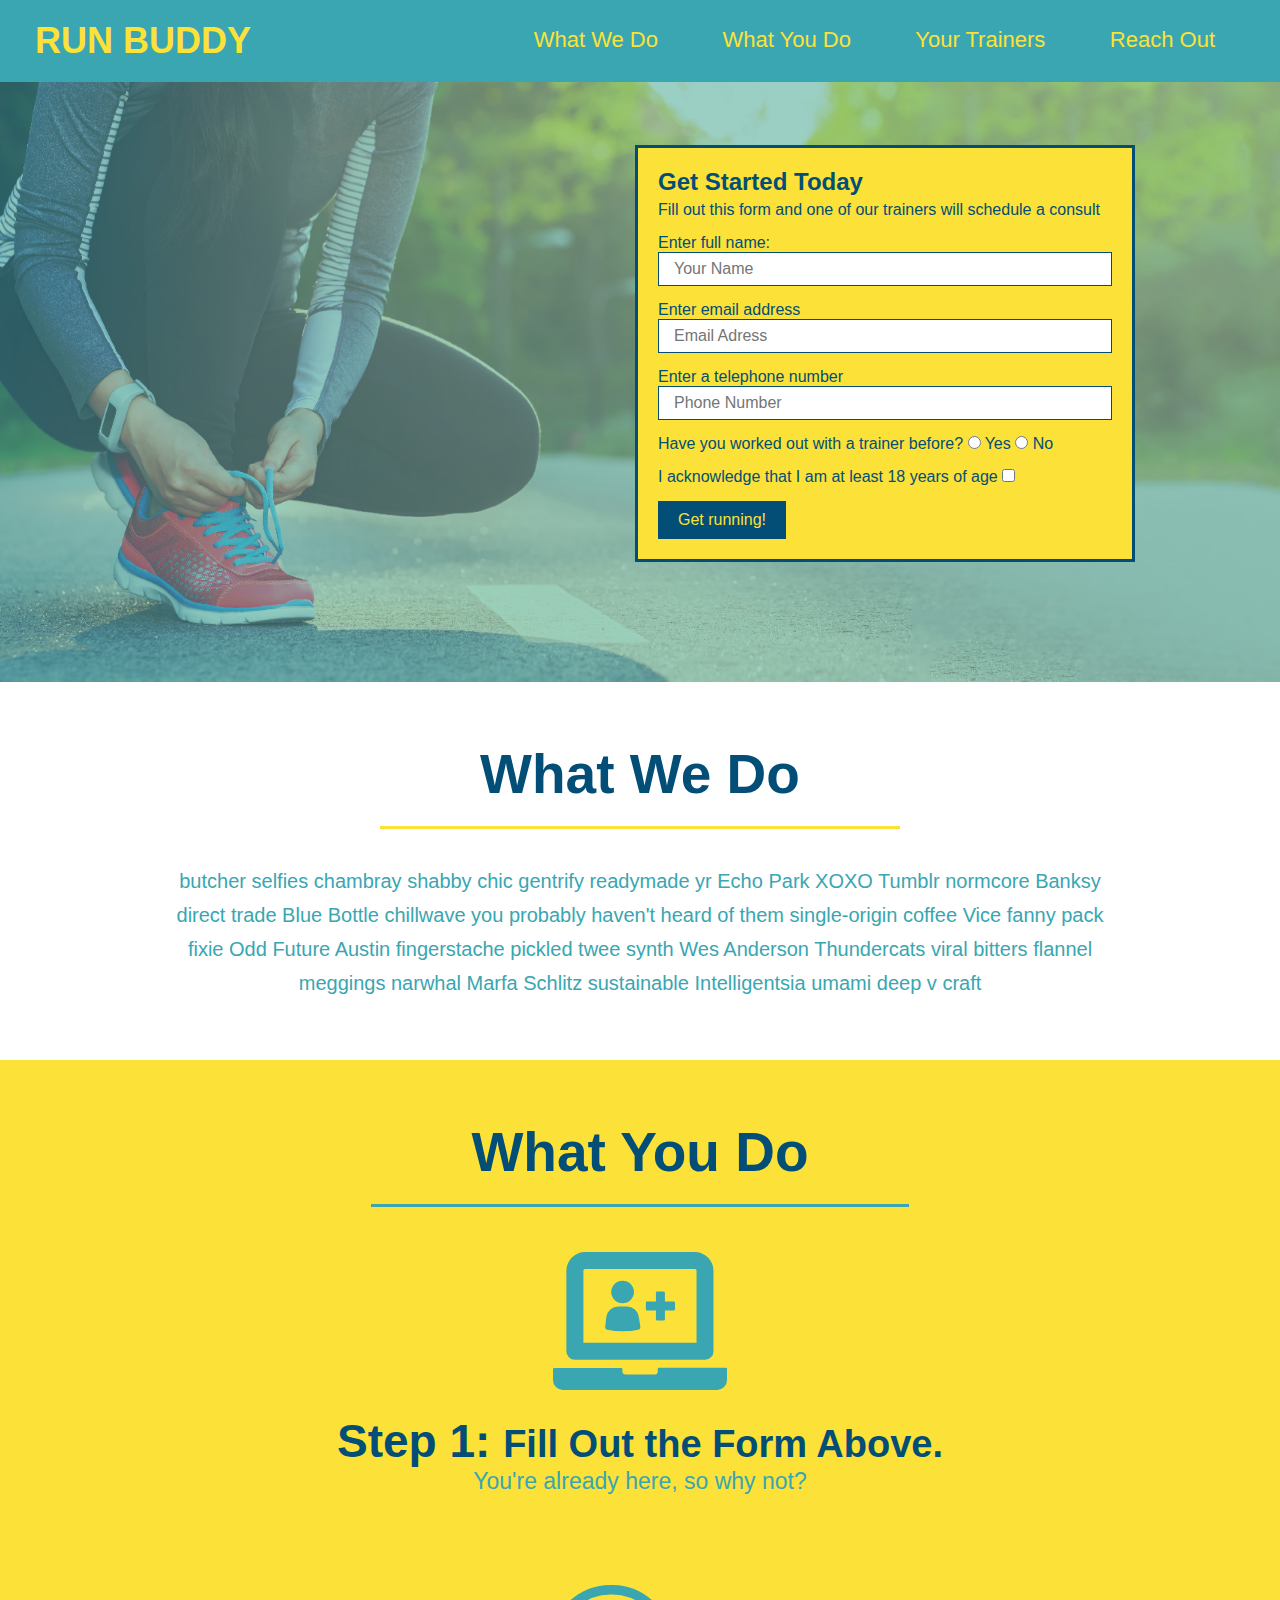
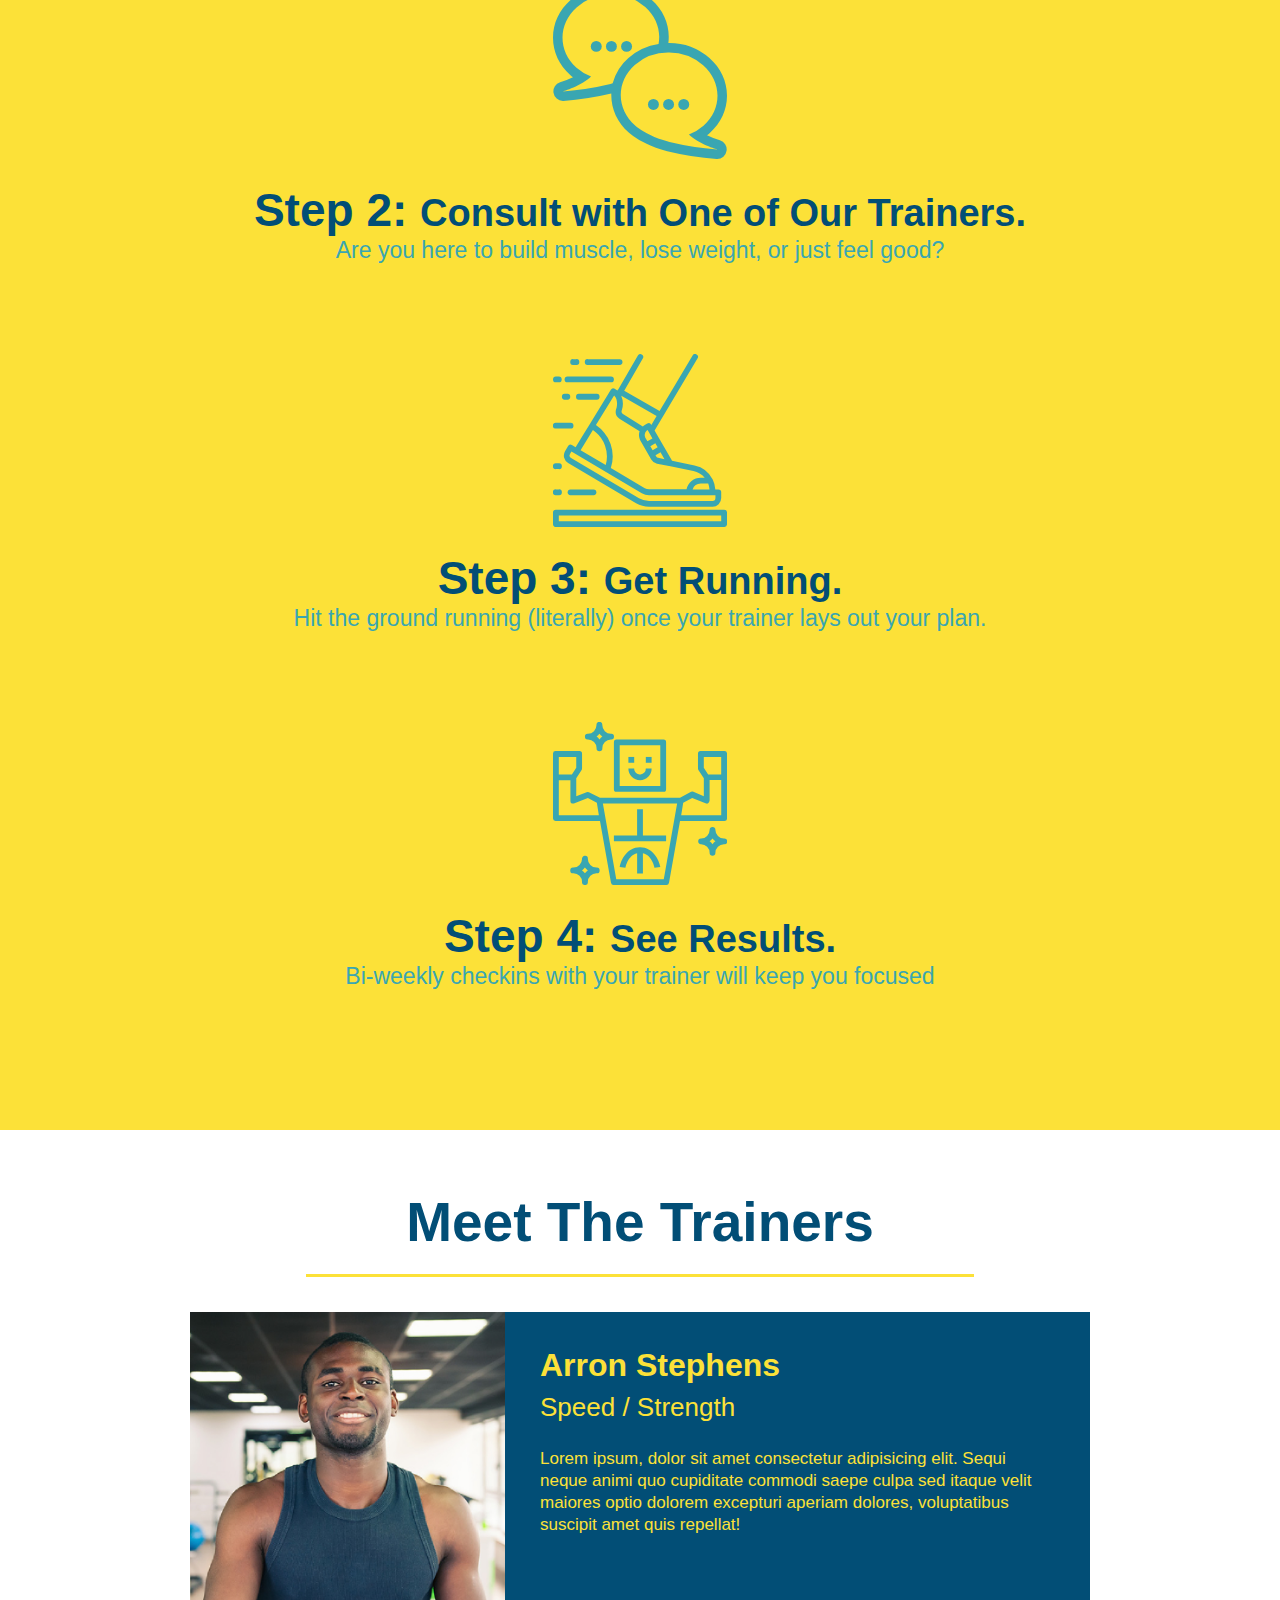
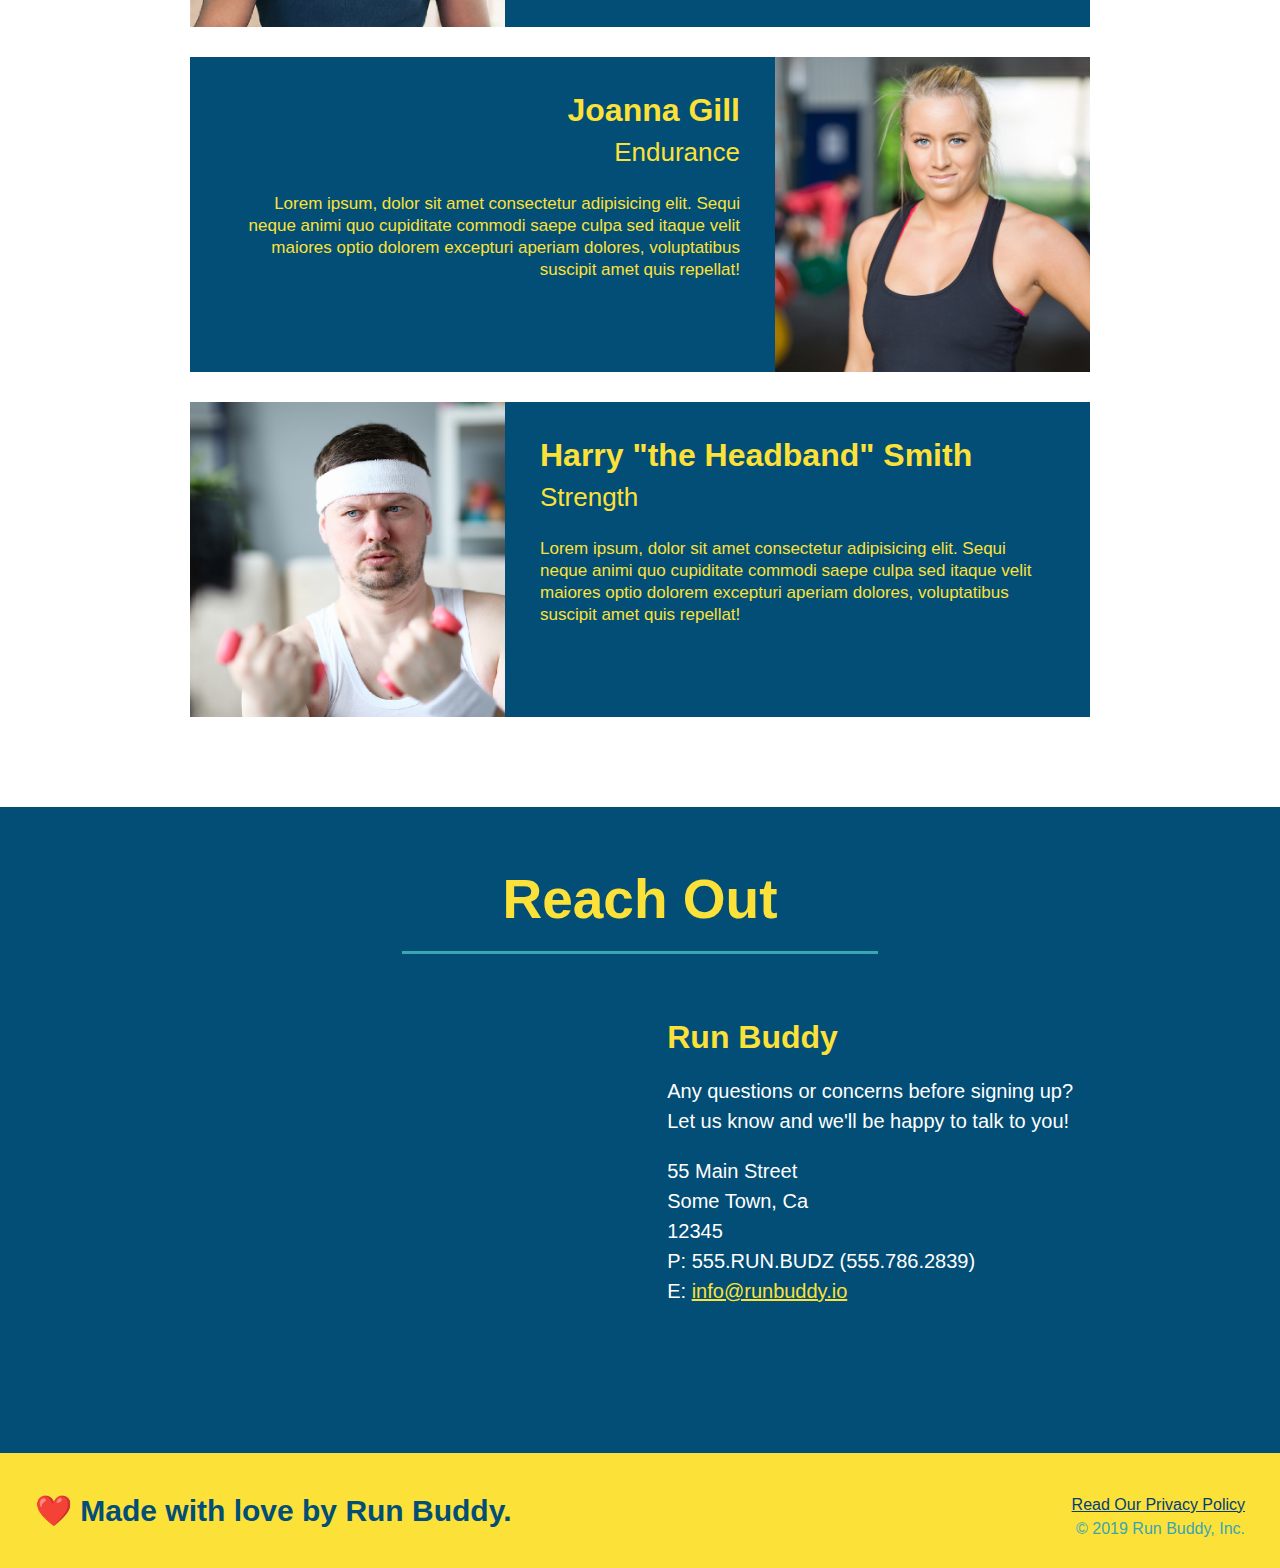
==== index.html @ 87a76f03 "reach out section" ====
<!DOCTYPE html>
<html lang="en">
    <head>
        <meta charset="UTF-8"/>
        <title>Run Buddy</title>
        <!-- link to external css-->
        <link rel="stylesheet" href="./assets/css/style.css"/>
    </head>
    <body>
        <!-- navigation -->
        <header>
            <h1>
                <a href="./index.html">RUN BUDDY</a>
            </h1>
            <nav>
                <!-- Unordered list element -->
                <ul>
                    <!-- List item element -->
                    <li>
                        <!-- Anchor element -->
                        <a href="#what-we-do">What We Do</a>
                    </li>
                    <li>
                        <a href="#what-you-do">What You Do</a>
                    </li>
                    <li>
                        <a href="#your-trainers">Your Trainers</a>
                    </li>
                    <li>
                        <a href="#reach-out">Reach Out</a>
                    </li>
                </ul>
            </nav>
        </header>

        <!-- hero/jumbotron -->
        <section class="hero">
            <div class="hero-form">
                <h3>Get Started Today</h3>
                <p>Fill out this form and one of our trainers will schedule a consult</p>
                <!-- Add form element -->
                <form>
                    <label for="name">Enter full name:</label>
                    <input type="text" placeholder="Your Name" name="name" id="name" class="form-input" />
                    <lable for="email">Enter email address</lable>
                    <input type="email" placeholder="Email Adress" name="email" id="email" class="form-input" />
                    <label for="phone">Enter a telephone number</label>
                    <input type="tel" placeholder="Phone Number" name="phone" id="phone" class="form-input" />
                    <p>
                        Have you worked out with a trainer before?
                        <input type="radio" name="trainer-confirm" id="trainer-yes" />
                        <label for="trainer-yes">Yes</label>
                        <input type="radio" name="trainer-confirm" id="trainer-no" />
                        <label for="trainer-no">No</label>
                    </p>
                    <p>
                        <label for="checkbox">I acknowledge that I am at least 18 years of age</label>
                        <input type="checkbox" name="age-confirm" id="checkbox" />
                    </p>
                    <button type="submit">
                        Get running!
                    </button>
                </form>
            </div>
        </section>

        <!-- "what we do" section -->
        <section id="what-we-do" class="intro">
            <h2 class="section-title primary-border">What We Do</h2>
            <p>
                butcher selfies chambray shabby chic gentrify readymade yr Echo Park XOXO Tumblr normcore Banksy direct trade Blue Bottle chillwave you probably haven't heard of them single-origin coffee Vice fanny pack fixie Odd Future Austin fingerstache pickled twee synth Wes Anderson Thundercats viral bitters flannel meggings narwhal Marfa Schlitz sustainable Intelligentsia umami deep v craft
            </p>
        </section>

        <!-- "what you do" section -->
        <section id="what-you-do" class="steps">
            <h2 class="section-title secondary-border">What You Do</h2>

            <div>
                <!-- insert this img element -->
                <img src="./assets/images/step-1.svg" alt="" />
                <h3>Step 1: <span>Fill Out the Form Above.</span></h3>
                <p>You're already here, so why not?</p>
            </div>

            <div>
                <img src="./assets/images/step-2.svg" alt="" />
                <h3>Step 2: <span>Consult with One of Our Trainers.</span></h3>
                <p>Are you here to build muscle, lose weight, or just feel good?</p>
            </div>

            <div>
                <img src="./assets/images/step-3.svg" alt="" />
                <h3>Step 3: <span>Get Running.</span></h3>
                <p>Hit the ground running (literally) once your trainer lays out your plan.</p>
            </div>

            <div>
                <img src="./assets/images/step-4.svg" alt="" />
                <h3>Step 4: <span>See Results.</span></h3>
                <p>Bi-weekly checkins with your trainer will keep you focused</p>
            </div>

        </section>

        <!-- "meet the trainers" section -->
        <section id="your-trainers" class="trainers">
            <h2 class="section-title primary-border">Meet The Trainers</h2>

            <!-- first trainer bio -->
            <article class="trainer">
                <img src="./assets/images/trainer-1.jpg" alt="Arron Stephens in his workout clothes, ready to pump iron" />
                <div class="trainer-bio text-left">
                    <h3>Arron Stephens</h3>
                    <h4>Speed / Strength</h4>
                    <p>
                        Lorem ipsum, dolor sit amet consectetur adipisicing elit. Sequi neque animi quo cupiditate commodi saepe culpa sed
      itaque velit maiores optio dolorem excepturi aperiam dolores, voluptatibus suscipit amet quis repellat!
                    </p>
                </div>
            </article>

            <!-- second trainer bio -->
            <article class="trainer">
                <div class="trainer-bio text-right">
                    <h3>Joanna Gill</h3>
                    <h4>Endurance</h4>
                    <p>
                        Lorem ipsum, dolor sit amet consectetur adipisicing elit. Sequi neque animi quo cupiditate commodi saepe culpa sed
      itaque velit maiores optio dolorem excepturi aperiam dolores, voluptatibus suscipit amet quis repellat!
                    </p>
                </div>
                <img src="./assets/images/trainer-2.jpg" alt="Joanna Gill cooling off after a workout" />
            </article>

            <!-- third trainer bio -->
            <article class="trainer">
                <img src="./assets/images/trainer-3.jpg" alt="Harry Smith wearing a headband and lifting comically small pink weights">
                <div class="trainer-bio text-left">
                    <h3>Harry "the Headband" Smith</h3>
                    <h4>Strength</h4>
                    <p>
                        Lorem ipsum, dolor sit amet consectetur adipisicing elit. Sequi neque animi quo cupiditate commodi saepe culpa sed
      itaque velit maiores optio dolorem excepturi aperiam dolores, voluptatibus suscipit amet quis repellat!
                    </p>
                </div>
            </article>
        </section>

        <!-- "reach out" section-->
        <section id="reach-out" class="contact">
            <h2 class="section-title secondary-border">Reach Out</h2>
                <div class="contact-info">
                    <iframe
                    src="https://www.google.com/maps/embed?pb=!1m18!1m12!1m3!1d1369.01356904648!2d-77.4434674865532!3d37.545949792662846!2m3!1f0!2f0!3f0!3m2!1i1024!2i768!4f13.1!3m3!1m2!1s0x89b1113b8fb7e0ab%3A0x154db54311153408!2sLift%20Coffee%20Shop%20%26%20Cafe!5e0!3m2!1sen!2sus!4v1638208947777!5m2!1sen!2sus"
                    width="600"
                    height="450"
                    style="border:0;"
                    allowfullscreen=""
                    loading="lazy">
                    </iframe>

                    <div >
                        <h3>Run Buddy</h3>
                        <p>
                            Any questions or concerns before signing up?
                            <br />
                            Let us know and we'll be happy to talk to you!
                        </p>
                        <address>
                        55 Main Street <br />
                        Some Town, Ca <br />
                        12345<br />
                        P: 555.RUN.BUDZ (555.786.2839)<br />
                        E: <a href="mailto:info@runbuddy.io">info@runbuddy.io</a>
                        </address>
                    </div>
                </div>   
        </section>

        <!-- footer -->
        <footer>
            <h2>❤️ Made with love by Run Buddy.</h2>
            <div>
                <a href="#">Read Our Privacy Policy</a><br />
                &copy; 2019 Run Buddy, Inc.
            </div>
        </footer>

        
        
    </body>
</html>
---- assets/css/style.css ----
* {
    margin: 0;
    padding: 0;
    box-sizing: border-box;
}

body {
    color: #39a6b2;
    font-family: Helvetica, Arial, sans-serif;
}

/* apply styles to <header> */
header {
    padding: 20px 35px;
    background-color: #39a6b2;
}
header h1 {
    font-weight: bold;
    font-size: 36px;
    color: #fce138;
    margin: 0;
    display: inline;
}
header a {
    text-decoration: none;
    color: #fce138;
}
header nav {
    float: right;
    margin: 7px 0;
}
header nav ul li{
    display: inline;
}
header nav ul li a {
    margin: 0 30px;
    font-weight: lighter;
    font-size: 22px;
}

/* apply styles to <footer> */
footer {
    background: #fce138;
    width: 100%;
    padding: 40px 35px;
}
footer h2 {
    display: inline;
    color: #024e76;
    font-size: 30px;
    margin: 0;
}
footer div {
    float: right;
    line-height: 1.5;
    text-align: right;
}
footer a {
    color: #023e76;
}


section {
    padding: 60px;
}

/* apply styles to hero */
.hero {
    background-image: url("../images/hero-bg.jpg");
    height: 600px;
    background-size: cover;
    background-position: center;
    position: relative;
}
.hero-form {
    color: #024e76;
    background-color: #fce138;
    padding: 20px;
    width: 500px;
    border-style: solid;
    border-width: 3px;
    border-color: #024e76;
    position: absolute;
    bottom: 120px;
    right: 140px;
}
.hero h3 {
    margin: 0px;
    font-size: 24px;
}
.hero-form p {
    margin: 5px 0 15px 0;
}
.form-input {
    border: 1px solid #024e76;
    display: block;
    padding: 7px 15px;
    font-size: 16px;
    color: #024e76;
    width: 100%;
    margin-bottom: 15px;
}
.hero-form {
    margin: 0 5px;
}
.hero-form button {
    color: #fce138;
    background-color: #024e76;
    border: none;
    padding: 10px 20px;
    font-size: 16px;
}

/* apply style to what-we-do */
.intro {
    text-align: center;
}
.intro p {
    line-height: 1.7;
    color: #39a6b2;
    width: 80%;
    font-size: 20px;
    margin: 0 auto;
}

/* apply style to what-you-do */
.steps {
    text-align: center;
    background: #fce138;
}
.steps div {
    margin-bottom: 80px;
}
.steps img {
    width: 15%;
    margin: 10px 0;
}
.steps h3 {
    color: #024e76;
    font-size: 46px;
    margin-top: 10px;
}
.steps p {
    color: #39a6b2;
    font-size: 23px;
}
.steps span {
    font-size: 38px;
}

/* apply style to multiple section titles */
.section-title {
    font-size: 55px;
    color: #024e76;
    margin-bottom: 35px;
    padding: 0 100px 20px 100px;
    display: inline-block;
    border-bottom: 3px solid;
}
.primary-border {
    border-color: #fce138;
}
.secondary-border {
    border-color: #39a6b2;
}

/* apply style to trainers section */
.trainers {
    text-align: center;
}
.trainer {
    width: 900px;
    margin: 0 auto 30px auto;
    background: #024e76;
    color: #fce138;
    overflow: auto;
}
.trainer img {
    width: 35%;
    float: left;
}
.trainer-bio {
    padding: 35px;
    float: left;
    width: 65%;
}
.text-left {
    text-align: left;
}
.text-right {
    text-align: right;
}
.trainer-bio h3 {
    font-size: 32px;
    margin-bottom: 8px;
}
.trainer-bio h4 {
    font-weight: lighter;
    font-size: 26px;
    margin-bottom: 25px;
}
.trainer-bio p {
    font-size: 17px;
    line-height: 1.3;
}

/* apply style to reach out */
.contact {
    text-align: center;
    background: #024e76;
}
.contact h2 {
    color: #fce138;
}
.contact-info iframe {
    width: 400px;
    height: 400px;
}
.contact-info div {
    width: 410px;
    display: inline-block;
    vertical-align: top;
    text-align: left;
    margin: 30px 0 0 60px;
    color: white;
}
.contact-info h3 {
    color: #fce138;
    font-size: 32px;
}
.contact-info p, .contact-info address {
    margin: 20px 0;
    line-height: 1.5;
    font-size: 20px;
    font-style: normal;
}
.contact-info a {
    color: #fce138;
}
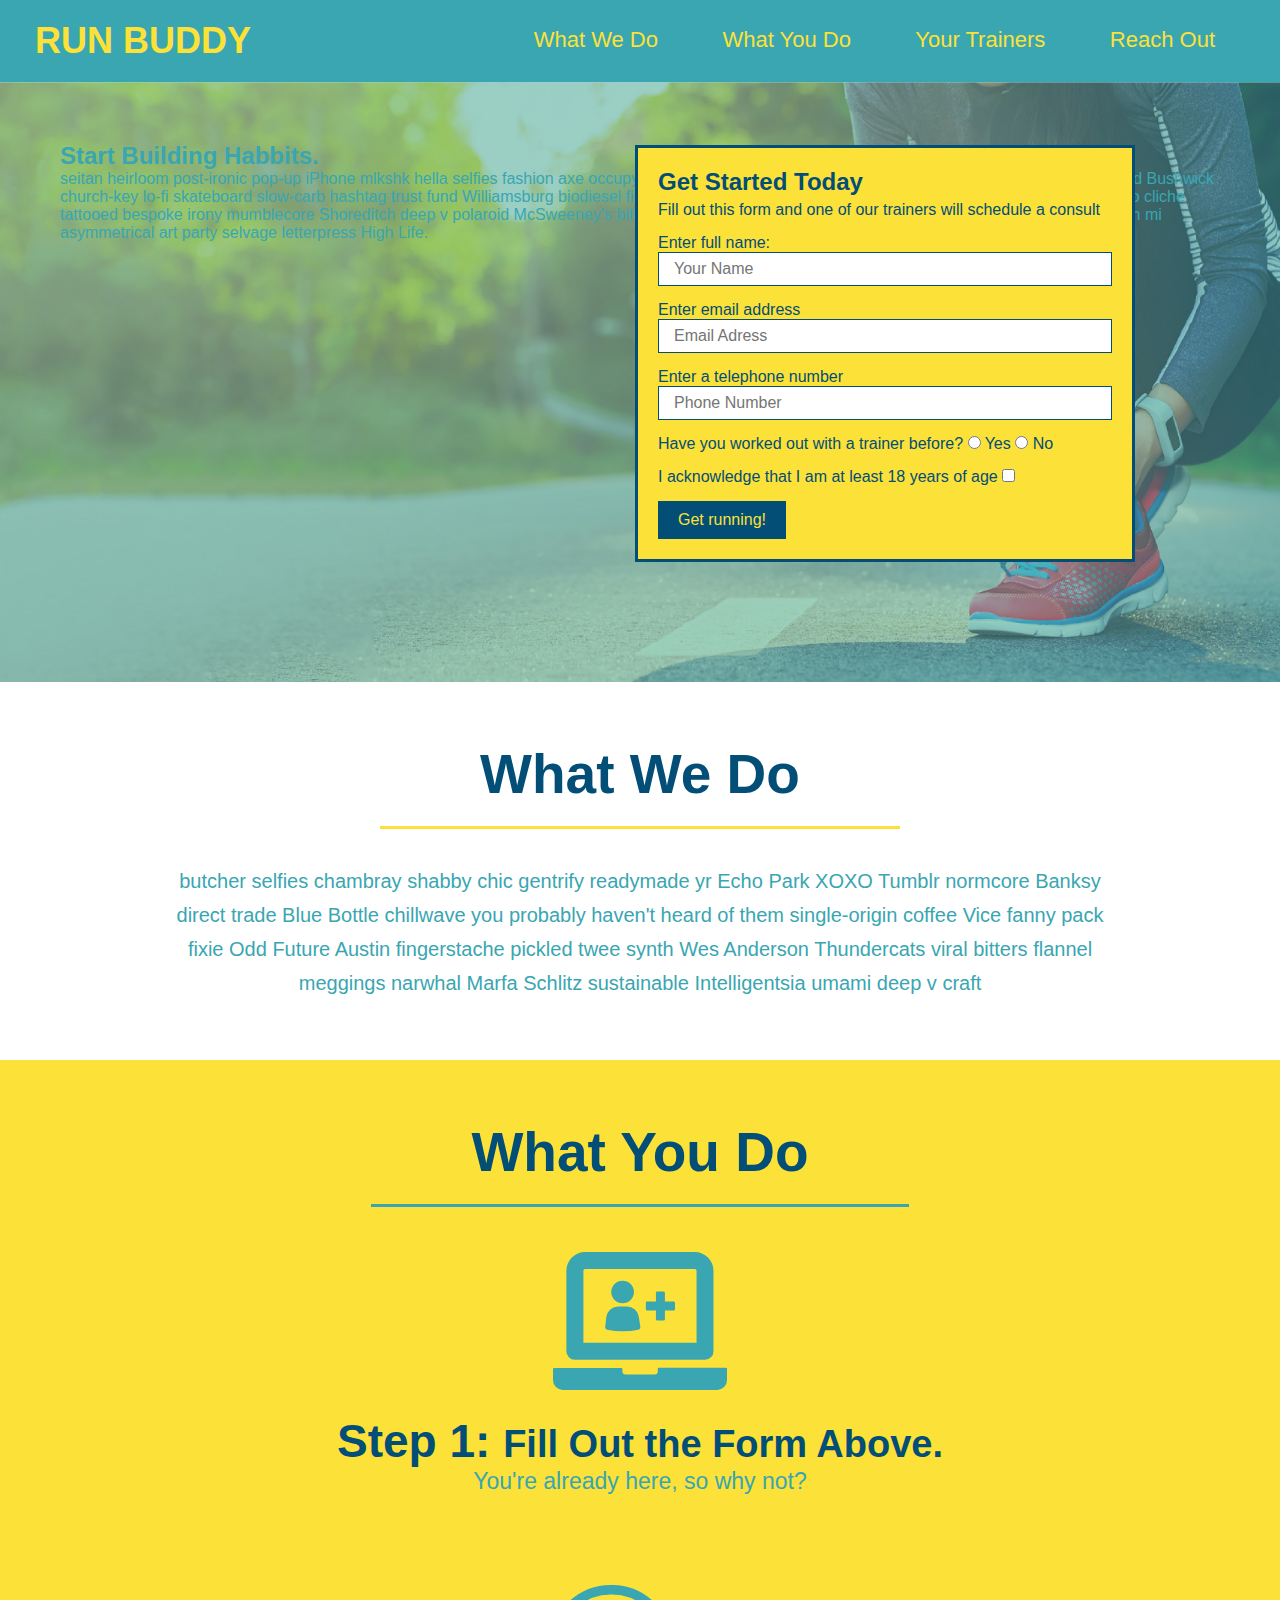
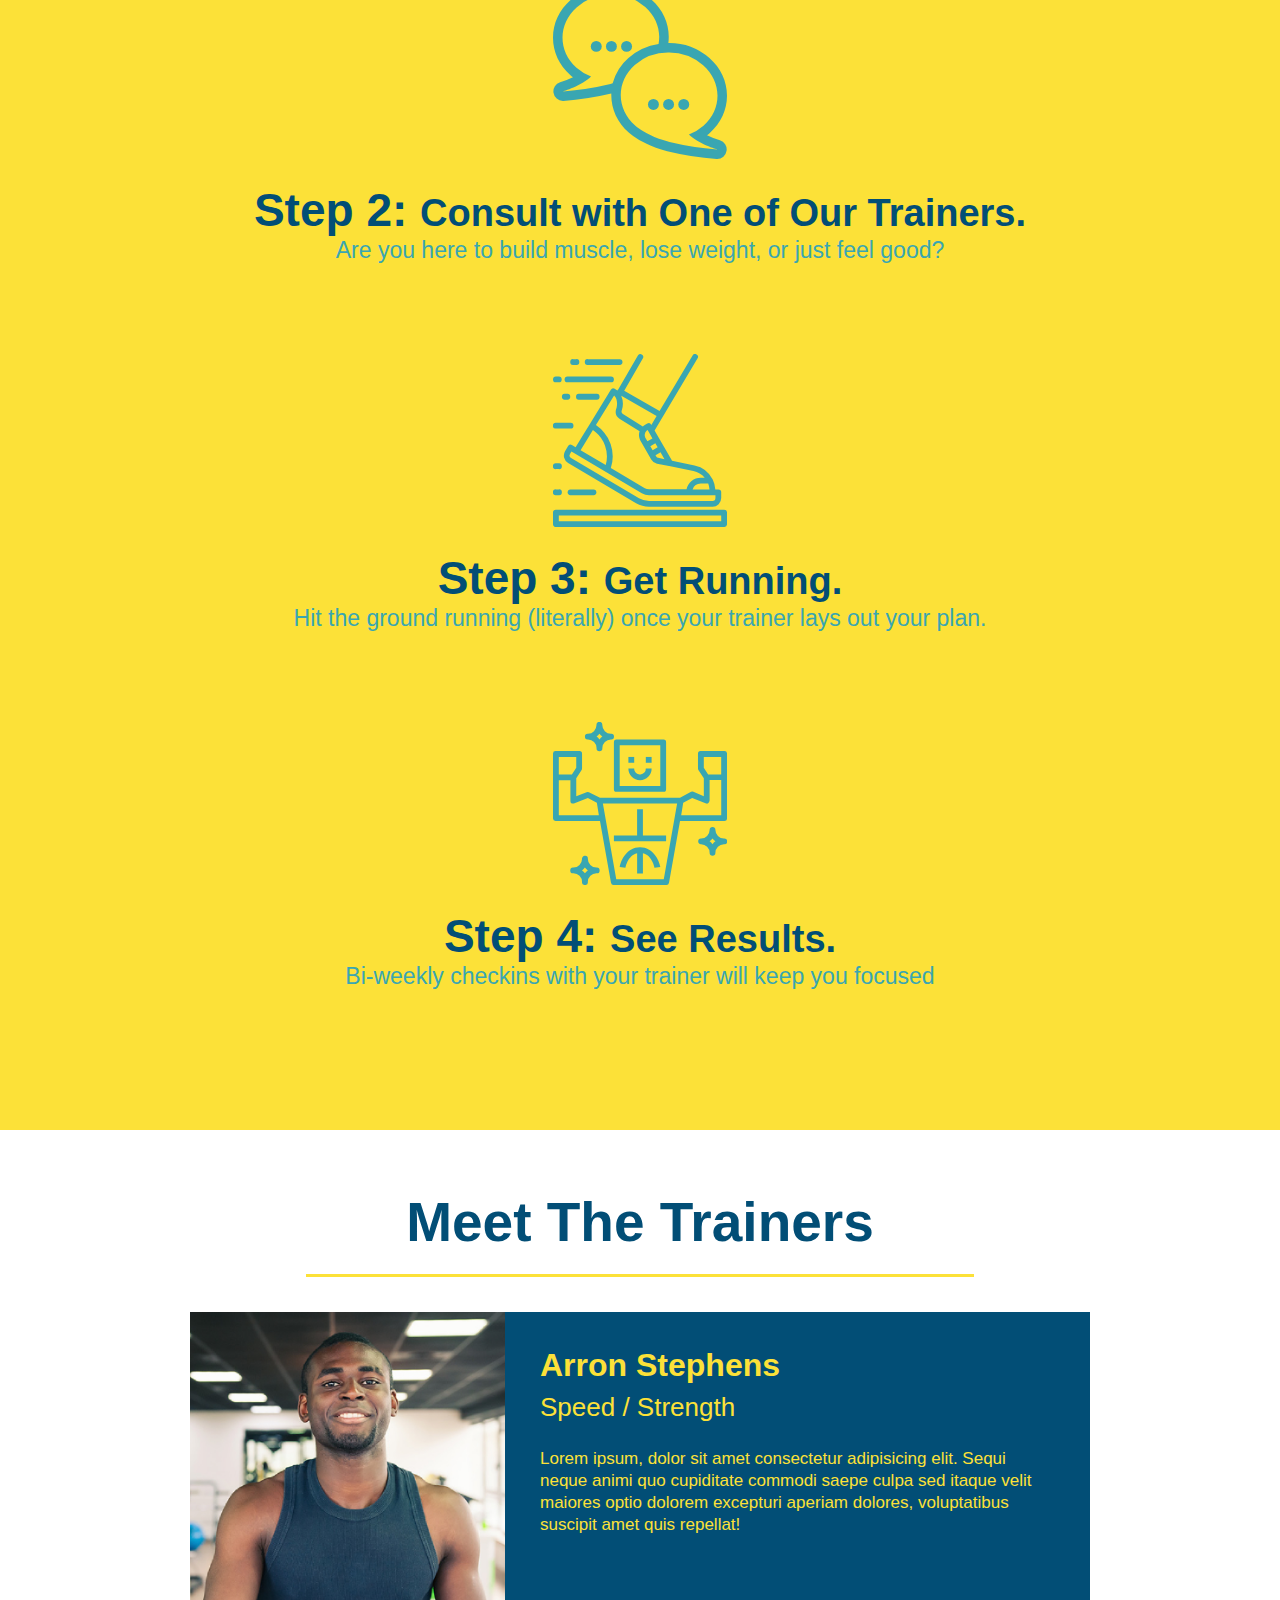
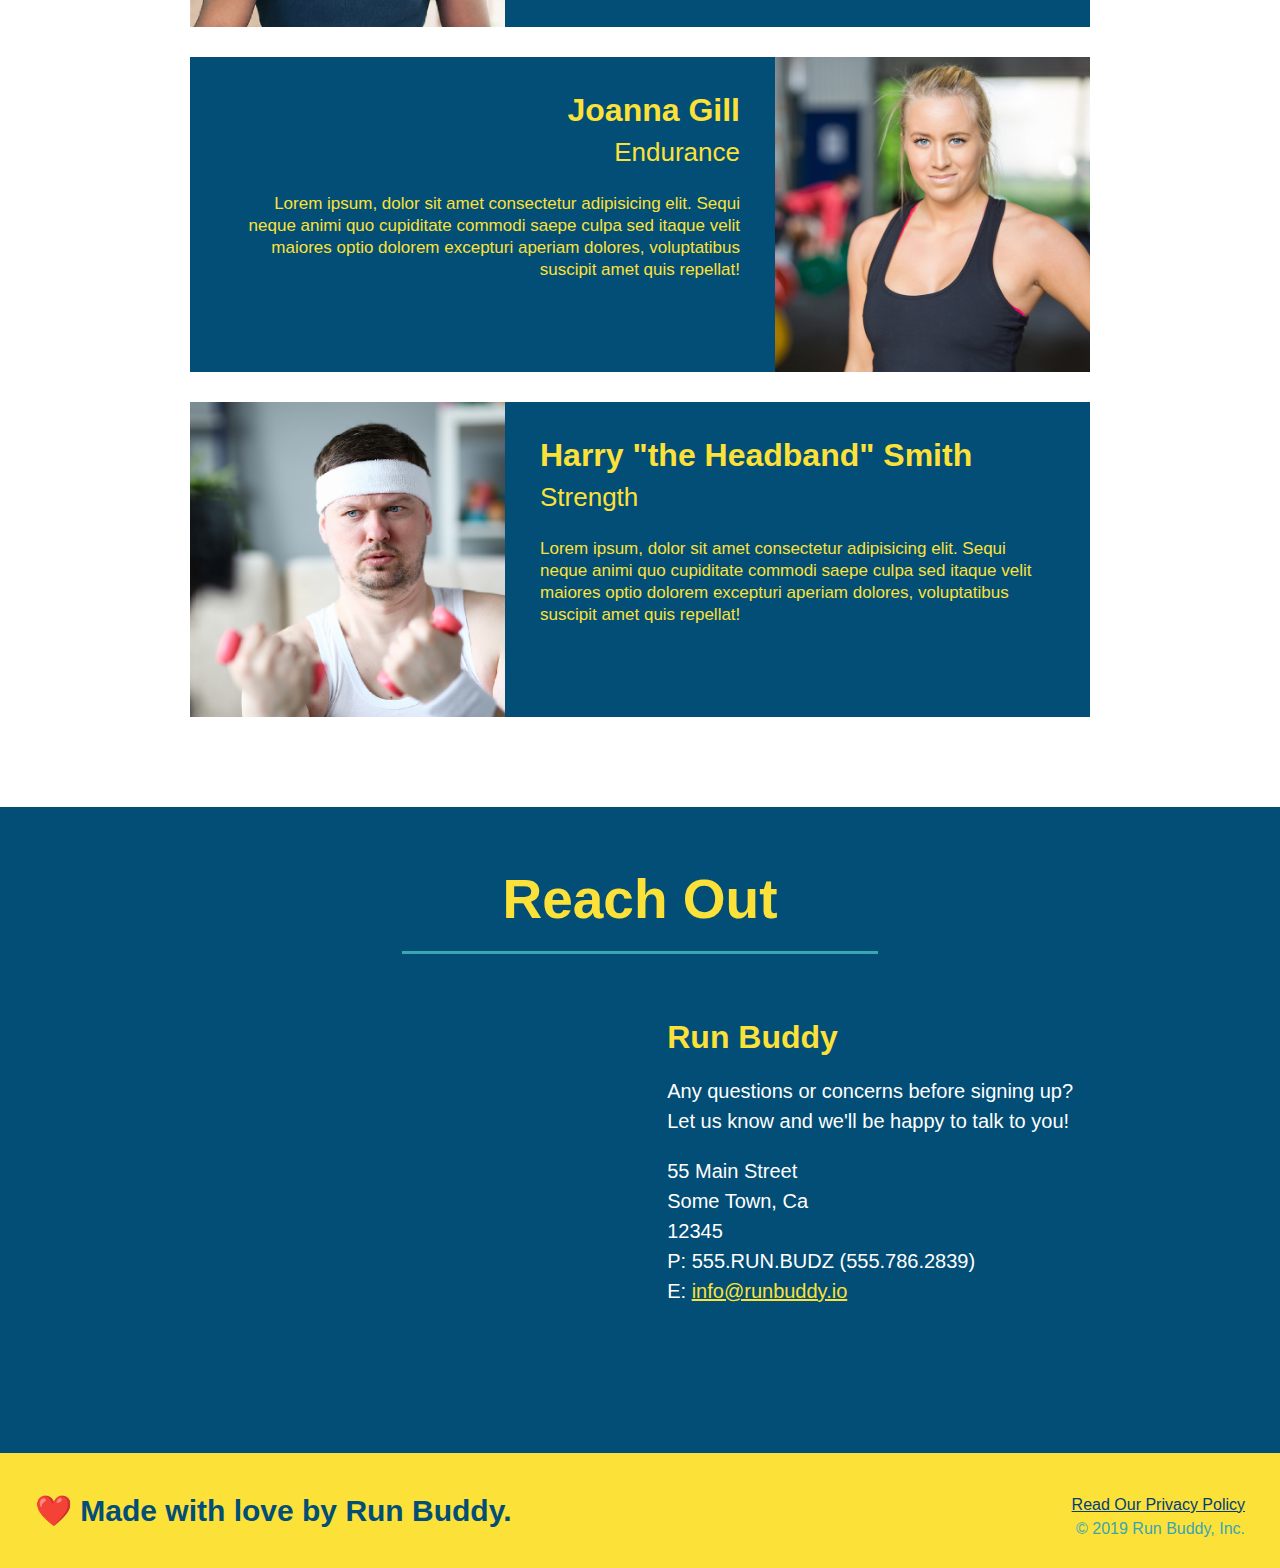
==== commit 04c99d2c: "add content to hero, replace image" ====
--- a/index.html
+++ b/index.html
@@ -35,6 +35,12 @@
 
         <!-- hero/jumbotron -->
         <section class="hero">
+            <div class="hero-cta">
+                <h2>Start Building Habbits.</h2>
+                <p>
+                    seitan heirloom post-ironic pop-up iPhone mlkshk hella selfies fashion axe occupy readymade put a bird on it messenger bag Wes Anderson Schlitz plaid Bushwick church-key lo-fi skateboard slow-carb hashtag trust fund Williamsburg biodiesel fixie farm-to-table 8-bit banjo XOXO Banksy chillwave bicycle rights retro cliche tattooed bespoke irony mumblecore Shoreditch deep v polaroid McSweeney's bitters cray gentrify tofu Marfa you probably haven't heard of them yr banh mi asymmetrical art party selvage letterpress High Life.
+                </p>
+            </div>
             <div class="hero-form">
                 <h3>Get Started Today</h3>
                 <p>Fill out this form and one of our trainers will schedule a consult</p>
@@ -182,7 +188,7 @@
         <footer>
             <h2>❤️ Made with love by Run Buddy.</h2>
             <div>
-                <a href="#">Read Our Privacy Policy</a><br />
+                <a href="./privacy-policy.html">Read Our Privacy Policy</a><br />
                 &copy; 2019 Run Buddy, Inc.
             </div>
         </footer>
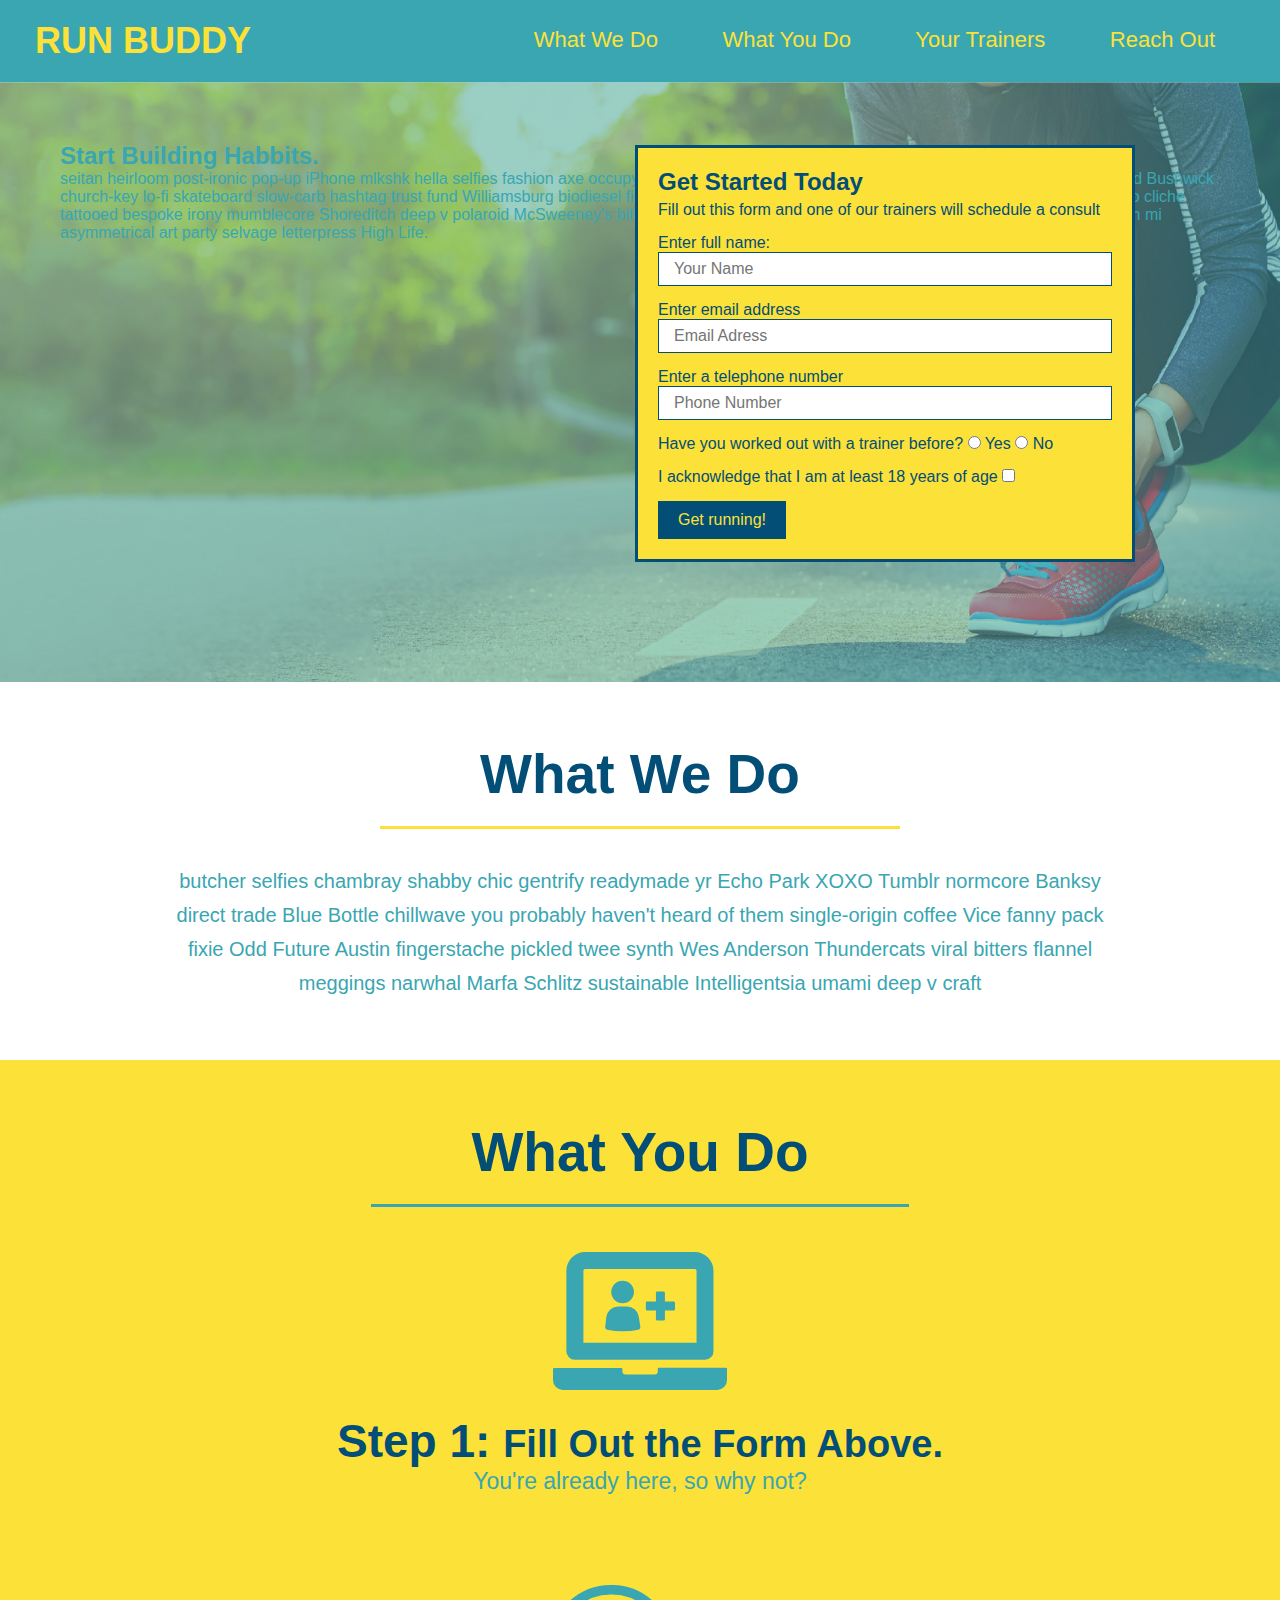
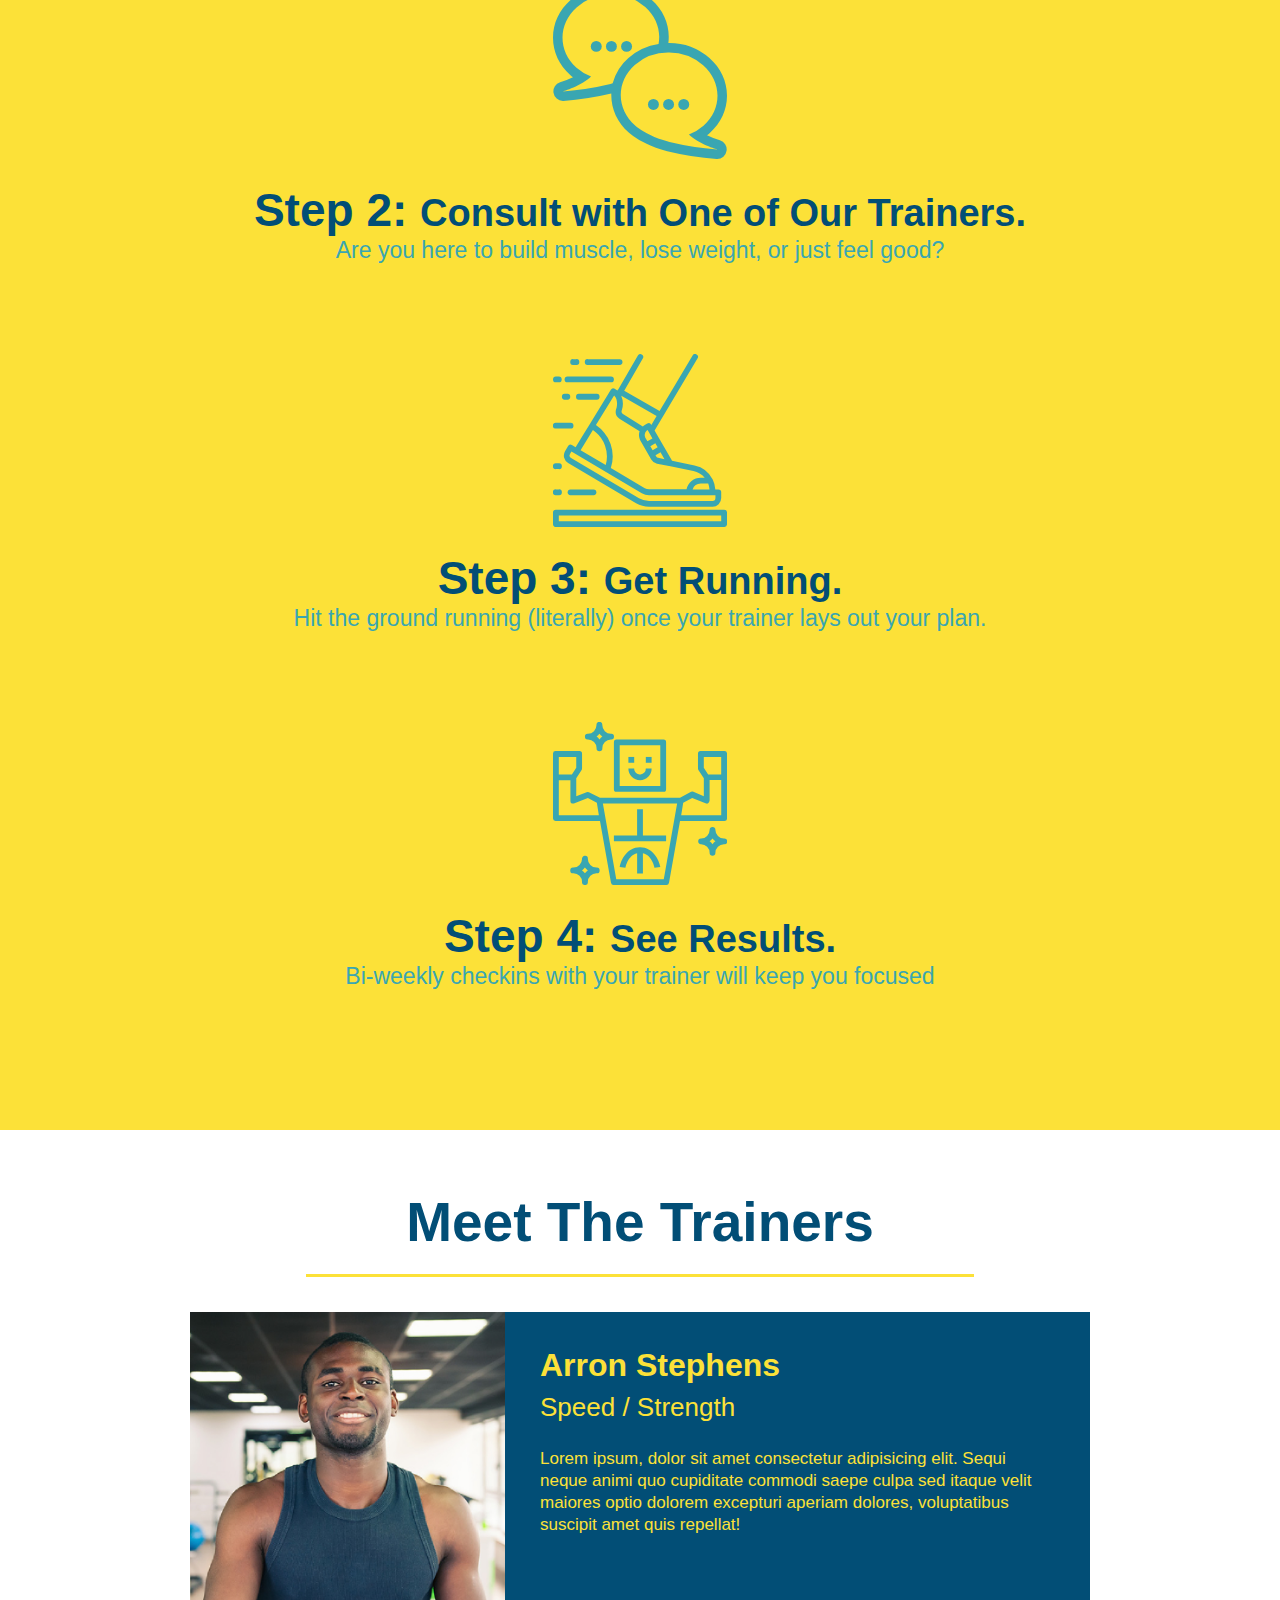
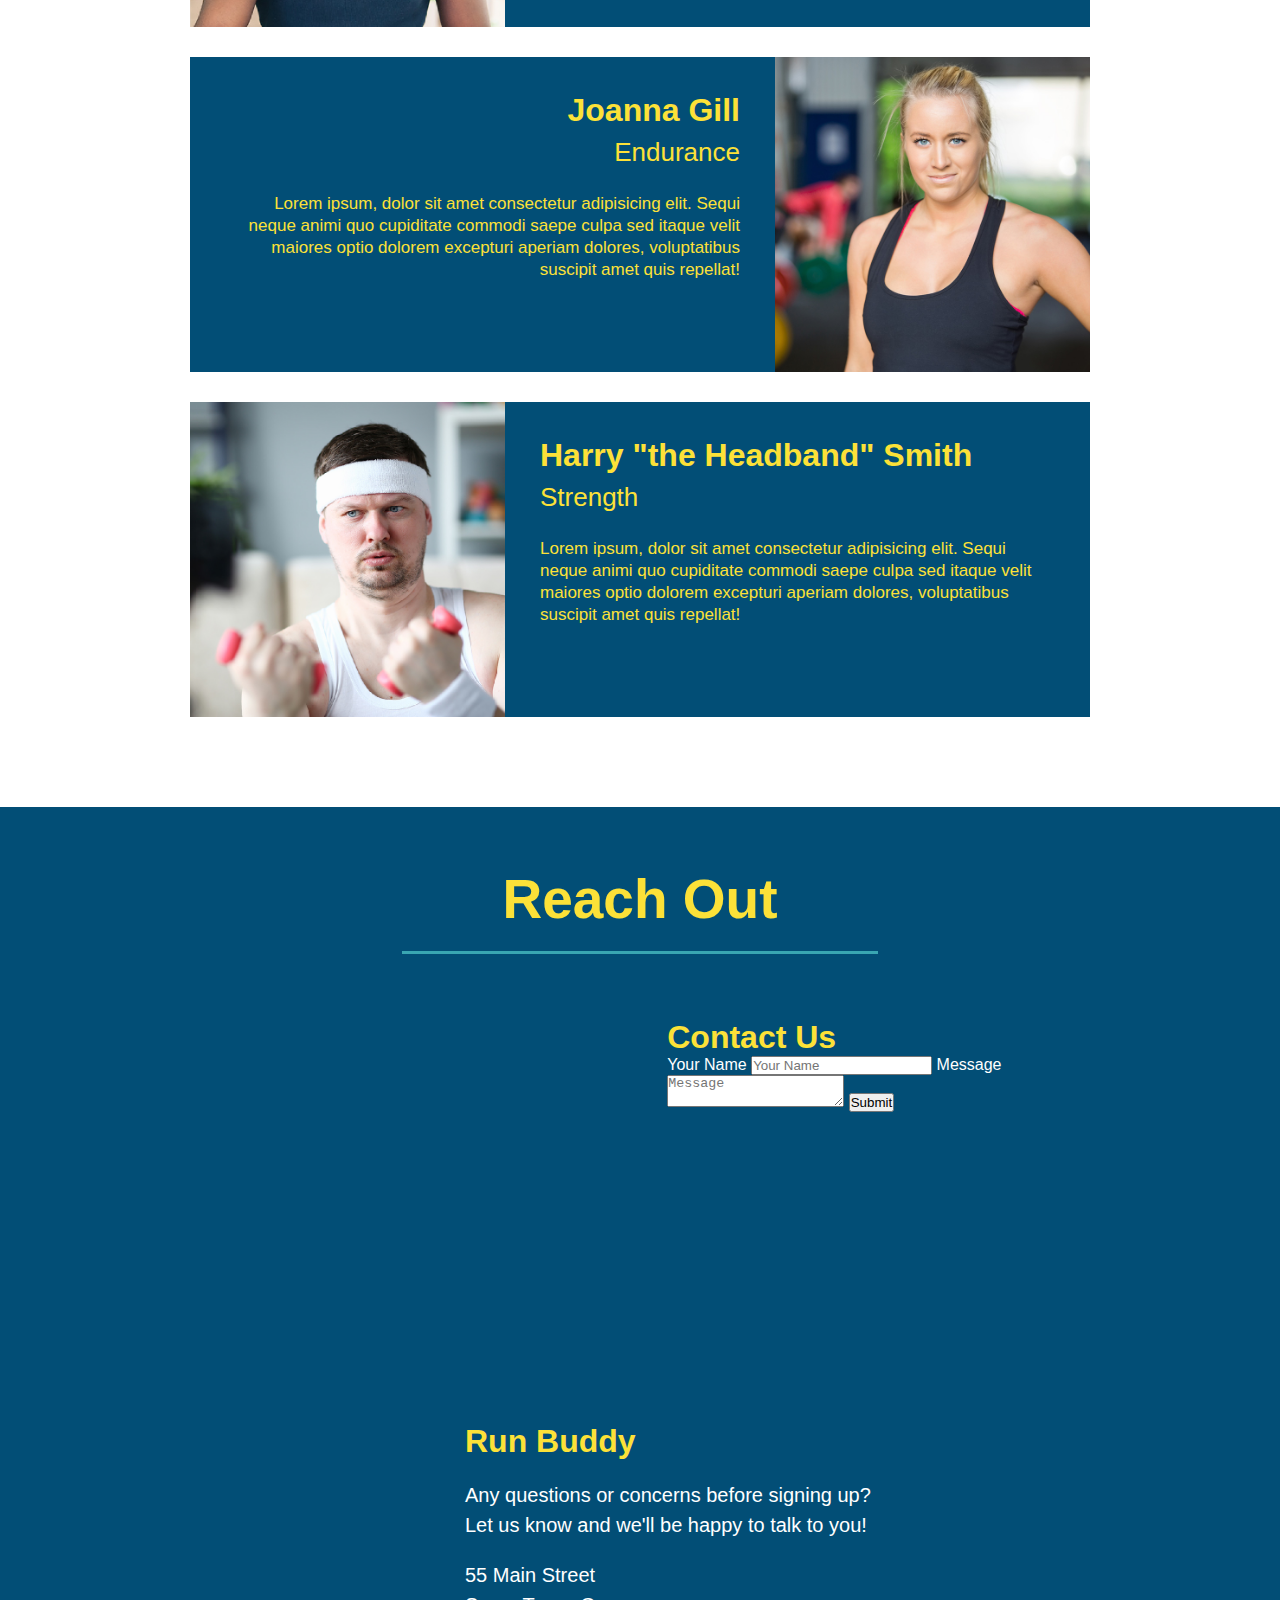
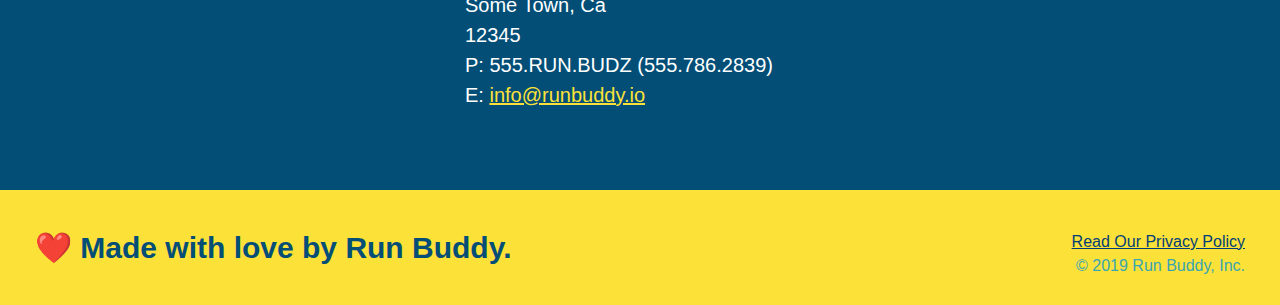
==== commit 59368004: "add contact form" ====
--- a/index.html
+++ b/index.html
@@ -165,6 +165,19 @@
                     allowfullscreen=""
                     loading="lazy">
                     </iframe>
+                    
+                <div class="contact-form">
+                    <h3>Contact Us</h3>
+                    <form>
+                        <label for="contact-name">Your Name</label>
+                        <input type="text" id="contact-name" placeholder="Your Name"/>
+
+                        <label for="contact-message">Message</label>
+                        <textarea id="contact-message" placeholder="Message"></textarea>
+
+                        <button type="submit">Submit</button>
+                    </form>
+                </div>
 
                     <div >
                         <h3>Run Buddy</h3>
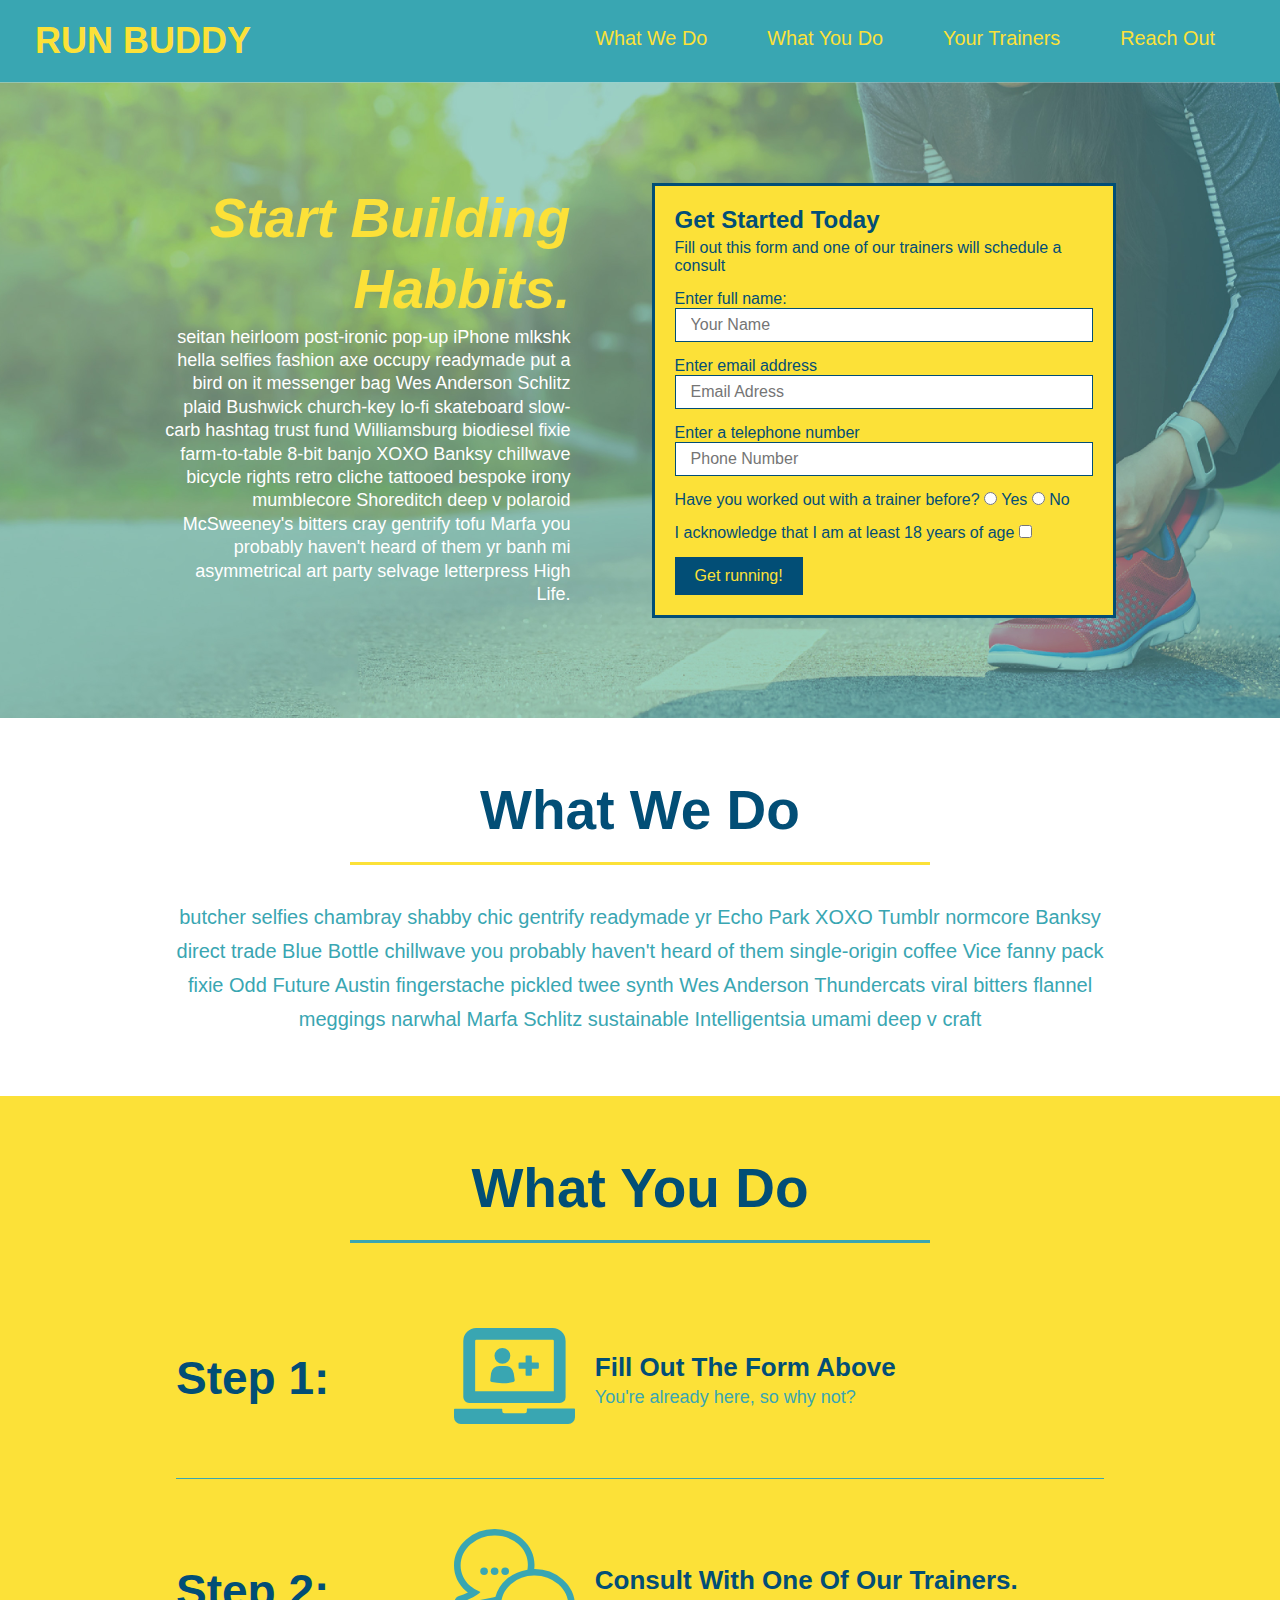
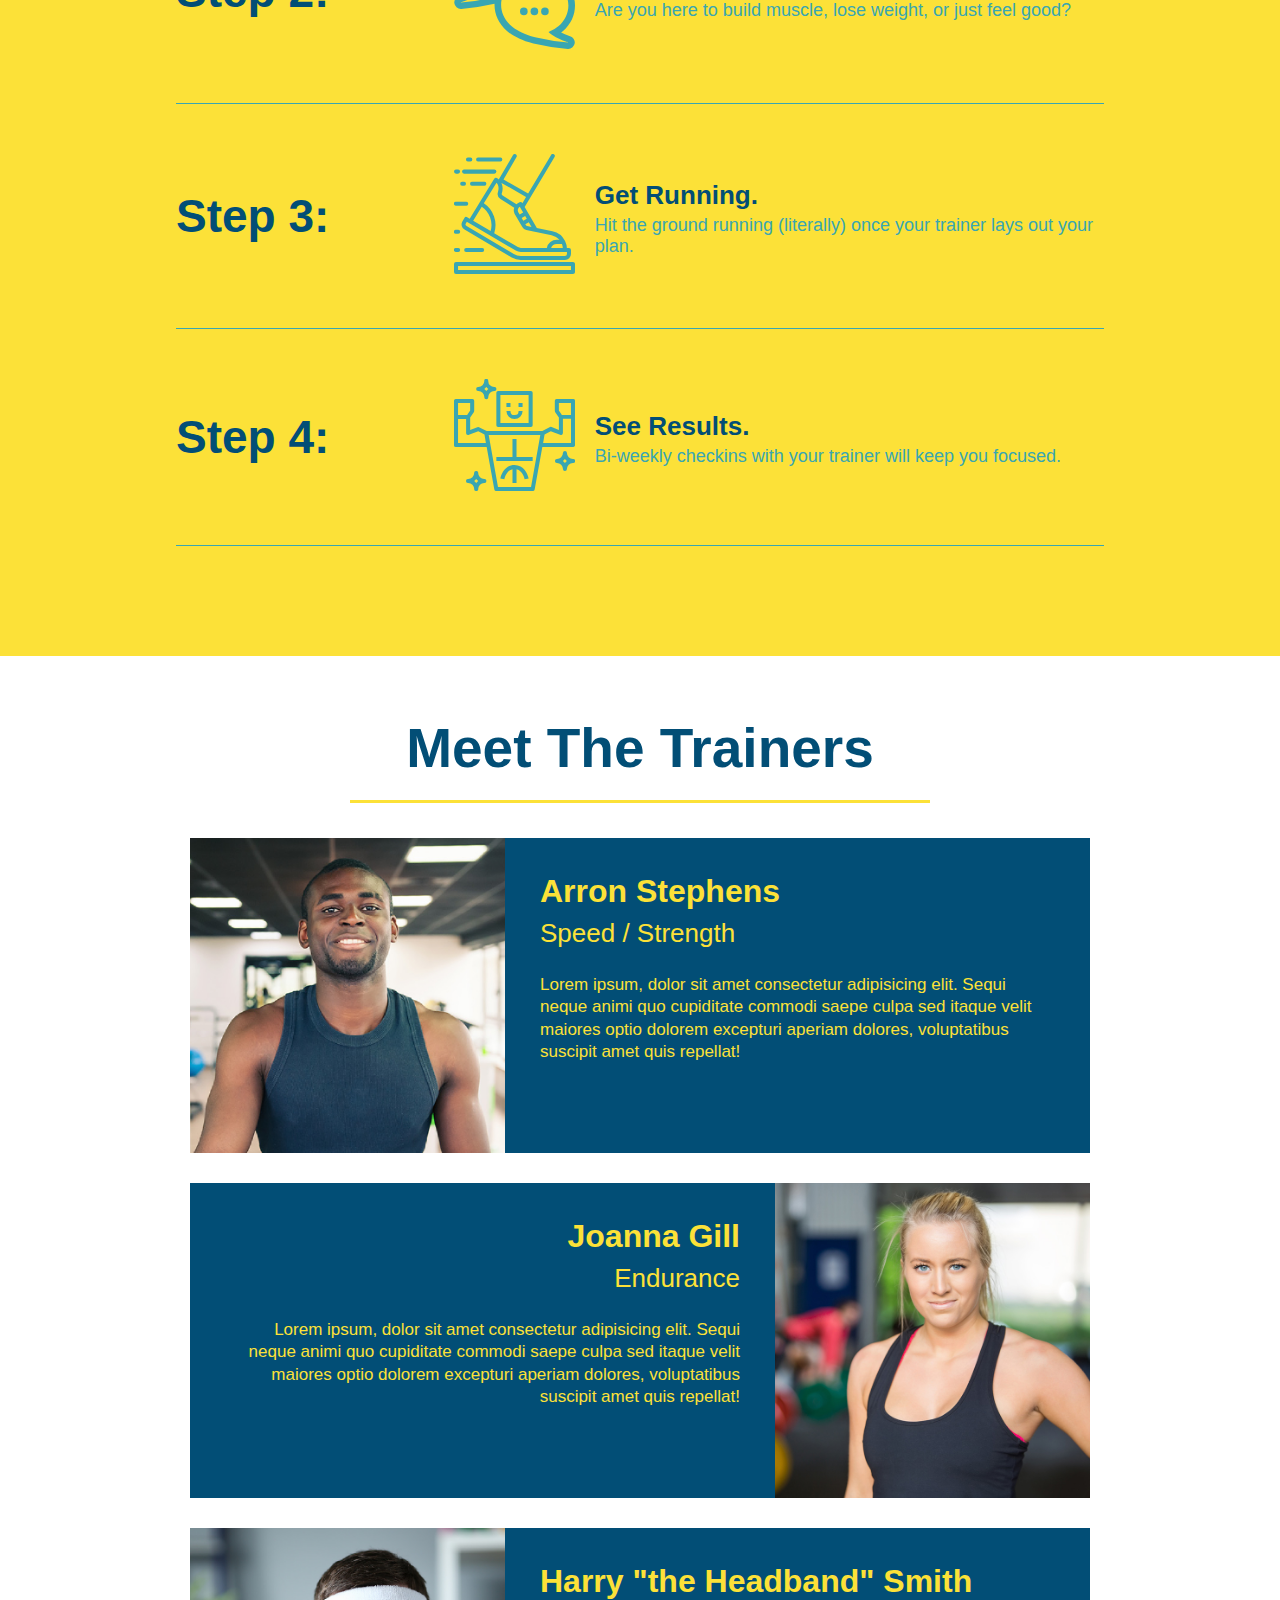
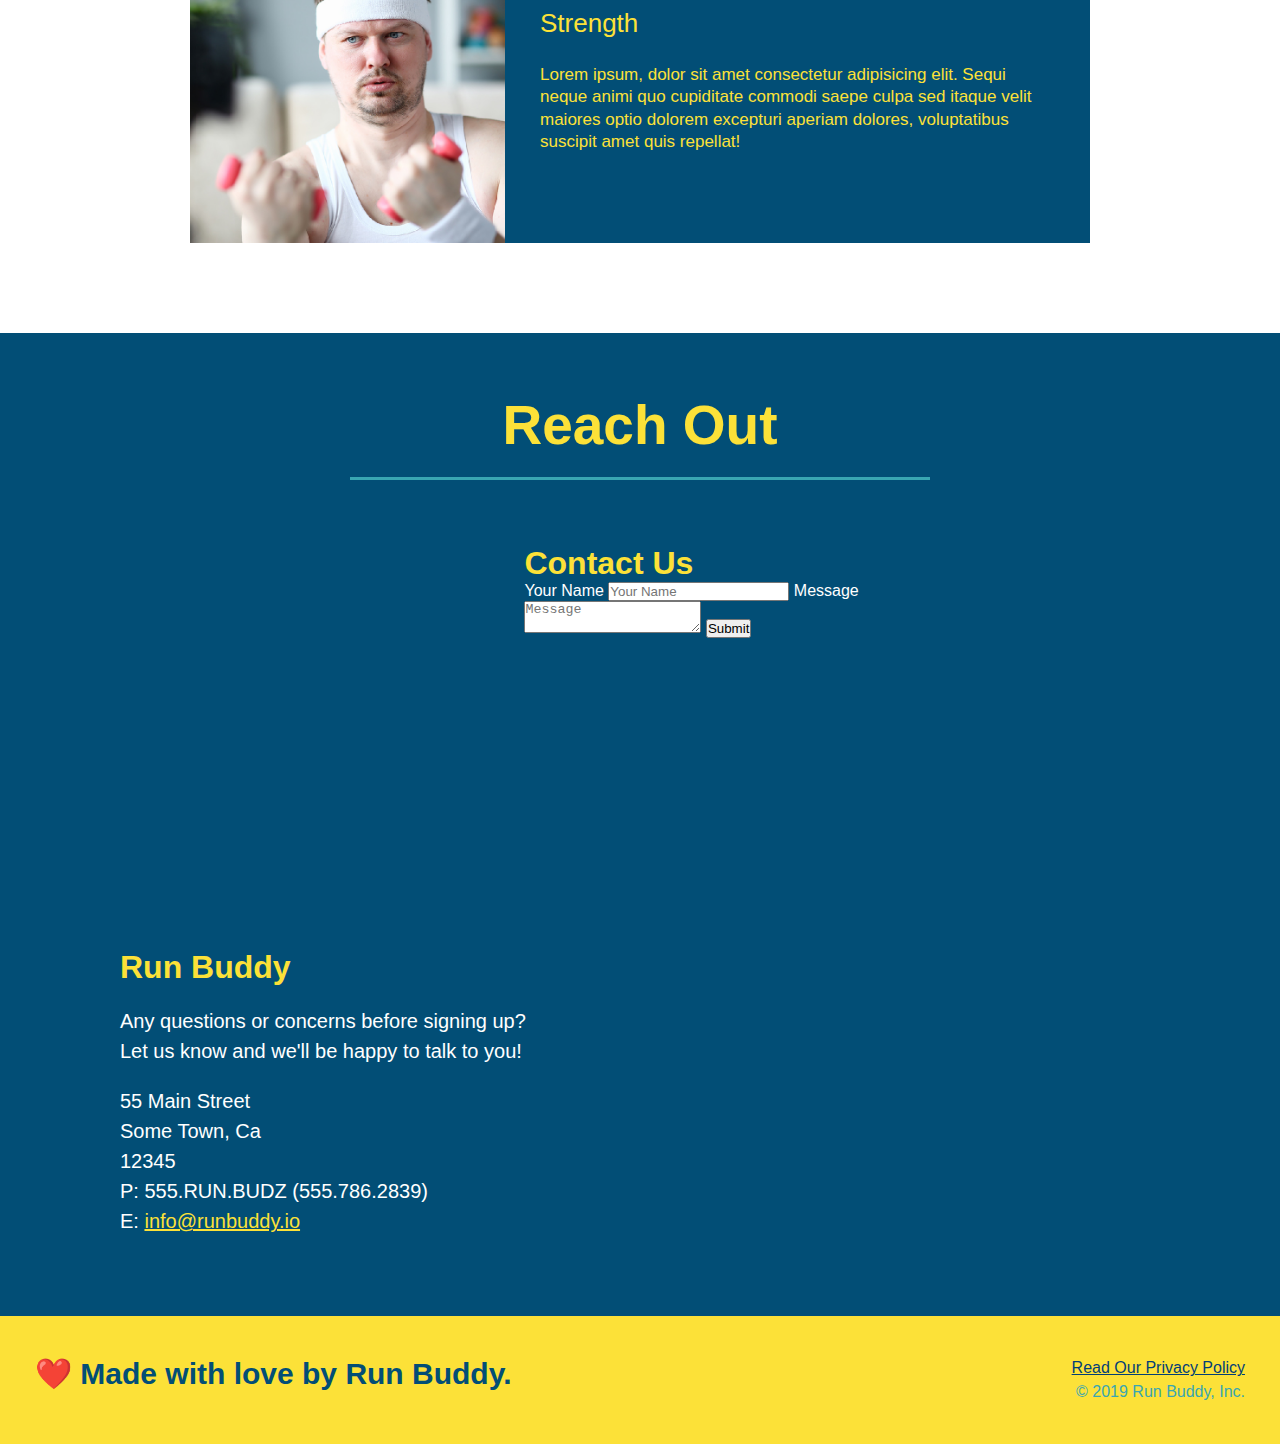
==== commit 9fac42e8: "add flexbox to the steps" ====
--- a/index.html
+++ b/index.html
@@ -72,46 +72,81 @@
 
         <!-- "what we do" section -->
         <section id="what-we-do" class="intro">
-            <h2 class="section-title primary-border">What We Do</h2>
-            <p>
+            <div class="flex-row">
+                <h2 class="section-title primary-border">What We Do</h2>
+            </div>
+            <div class="flex-row">
+                <p>
                 butcher selfies chambray shabby chic gentrify readymade yr Echo Park XOXO Tumblr normcore Banksy direct trade Blue Bottle chillwave you probably haven't heard of them single-origin coffee Vice fanny pack fixie Odd Future Austin fingerstache pickled twee synth Wes Anderson Thundercats viral bitters flannel meggings narwhal Marfa Schlitz sustainable Intelligentsia umami deep v craft
-            </p>
+                </p>
+            </div>
         </section>
 
         <!-- "what you do" section -->
         <section id="what-you-do" class="steps">
-            <h2 class="section-title secondary-border">What You Do</h2>
-
-            <div>
-                <!-- insert this img element -->
-                <img src="./assets/images/step-1.svg" alt="" />
-                <h3>Step 1: <span>Fill Out the Form Above.</span></h3>
-                <p>You're already here, so why not?</p>
-            </div>
-
-            <div>
-                <img src="./assets/images/step-2.svg" alt="" />
-                <h3>Step 2: <span>Consult with One of Our Trainers.</span></h3>
-                <p>Are you here to build muscle, lose weight, or just feel good?</p>
-            </div>
-
-            <div>
-                <img src="./assets/images/step-3.svg" alt="" />
-                <h3>Step 3: <span>Get Running.</span></h3>
-                <p>Hit the ground running (literally) once your trainer lays out your plan.</p>
-            </div>
-
-            <div>
-                <img src="./assets/images/step-4.svg" alt="" />
-                <h3>Step 4: <span>See Results.</span></h3>
-                <p>Bi-weekly checkins with your trainer will keep you focused</p>
+            <div class="flex-row">
+                <h2 class="section-title secondary-border">What You Do</h2>
+            </div>
+
+            <div class="step">
+                <h3>Step 1:</h3>
+                <div class="step-info">
+                    <div class="step-img">
+                        <img src="./assets/images/step-1.svg" alt="" />
+                    </div>
+                    <div class="step-text">
+                        <h4>Fill Out The Form Above</h4>
+                        <p>You're already here, so why not?</p>
+                    </div>
+                </div>
+            </div>
+
+            <div class="step">
+                <h3>Step 2:</h3>
+                <div class="step-info">
+                    <div class="step-img">
+                        <img src="./assets/images/step-2.svg" alt="" />
+                    </div>
+                    <div class="step-text">
+                        <h4>Consult With One Of Our Trainers.</h4>
+                        <p>Are you here to build muscle, lose weight, or just feel good?</p>
+                    </div>
+                </div>
+            </div>
+
+            <div class="step">
+                <h3>Step 3:</h3>
+                <div class="step-info">
+                    <div class="step-img">
+                        <img src="./assets/images/step-3.svg" alt="" />
+                    </div>
+                    <div class="step-text">
+                        <h4>Get Running.</h4>
+                        <p>Hit the ground running (literally) once your trainer lays out your plan.</p>
+                    </div>
+                </div>
+            </div>
+
+            <div class="step">
+                <h3>Step 4:</h3>
+                <div class="step-info">
+                    <div class="step-img">
+                        <img src="./assets/images/step-4.svg" alt="" />
+                    </div>
+                    <div class="step-text">
+                        <h4>See Results.</h4>
+                        <p>Bi-weekly checkins with your trainer will keep you focused.</p>
+                    </div>
+                </div>
             </div>
 
         </section>
 
         <!-- "meet the trainers" section -->
         <section id="your-trainers" class="trainers">
-            <h2 class="section-title primary-border">Meet The Trainers</h2>
+            <div class="flex-row">
+                <h2 class="section-title primary-border">Meet The Trainers</h2>
+            </div>
 
             <!-- first trainer bio -->
             <article class="trainer">
@@ -155,7 +190,9 @@
 
         <!-- "reach out" section-->
         <section id="reach-out" class="contact">
-            <h2 class="section-title secondary-border">Reach Out</h2>
+            <div class="flex-row">
+                <h2 class="section-title secondary-border">Reach Out</h2>
+            </div>
                 <div class="contact-info">
                     <iframe
                     src="https://www.google.com/maps/embed?pb=!1m18!1m12!1m3!1d1369.01356904648!2d-77.4434674865532!3d37.545949792662846!2m3!1f0!2f0!3f0!3m2!1i1024!2i768!4f13.1!3m3!1m2!1s0x89b1113b8fb7e0ab%3A0x154db54311153408!2sLift%20Coffee%20Shop%20%26%20Cafe!5e0!3m2!1sen!2sus!4v1638208947777!5m2!1sen!2sus"
--- a/assets/css/style.css
+++ b/assets/css/style.css
@@ -13,29 +13,34 @@
 header {
     padding: 20px 35px;
     background-color: #39a6b2;
+    display: flex;
+    justify-content: space-between;
+    flex-wrap: wrap;
 }
 header h1 {
     font-weight: bold;
     font-size: 36px;
     color: #fce138;
     margin: 0;
-    display: inline;
 }
 header a {
     text-decoration: none;
     color: #fce138;
 }
 header nav {
-    float: right;
     margin: 7px 0;
 }
-header nav ul li{
-    display: inline;
+header nav ul {
+    display: flex;
+    flex-wrap: wrap;
+    justify-content: space-between;
+    align-items: center;
+    list-style: none;
 }
 header nav ul li a {
     margin: 0 30px;
     font-weight: lighter;
-    font-size: 22px;
+    font-size: 1.55vw;
 }
 
 /* apply styles to <footer> */
@@ -43,15 +48,16 @@
     background: #fce138;
     width: 100%;
     padding: 40px 35px;
+    display: flex;
+    justify-content: space-between;
+    flex-wrap: wrap;
 }
 footer h2 {
-    display: inline;
     color: #024e76;
     font-size: 30px;
     margin: 0;
 }
 footer div {
-    float: right;
     line-height: 1.5;
     text-align: right;
 }
@@ -67,22 +73,19 @@
 /* apply styles to hero */
 .hero {
     background-image: url("../images/hero-bg.jpg");
-    height: 600px;
     background-size: cover;
     background-position: center;
-    position: relative;
+    display: flex;
+    justify-content: center;
+    flex-wrap: wrap;
 }
 .hero-form {
     color: #024e76;
     background-color: #fce138;
     padding: 20px;
-    width: 500px;
     border-style: solid;
     border-width: 3px;
     border-color: #024e76;
-    position: absolute;
-    bottom: 120px;
-    right: 140px;
 }
 .hero h3 {
     margin: 0px;
@@ -101,7 +104,8 @@
     margin-bottom: 15px;
 }
 .hero-form {
-    margin: 0 5px;
+    margin: 3.5%;
+    width: 40%;
 }
 .hero-form button {
     color: #fce138;
@@ -110,52 +114,84 @@
     padding: 10px 20px;
     font-size: 16px;
 }
+.hero-cta {
+    width: 35%;
+    text-align: right;
+    margin: 3.5%;
+    color: #fff;
+    font-size: 18px;
+    line-height: 1.3;
+}
+.hero-cta h2 {
+    font-style: italic;
+    font-size: 55px;
+    color: #fce138;
+}
 
 /* apply style to what-we-do */
-.intro {
-    text-align: center;
-}
 .intro p {
     line-height: 1.7;
     color: #39a6b2;
     width: 80%;
     font-size: 20px;
     margin: 0 auto;
+    text-align: center;
 }
 
 /* apply style to what-you-do */
 .steps {
-    text-align: center;
     background: #fce138;
 }
-.steps div {
-    margin-bottom: 80px;
-}
-.steps img {
-    width: 15%;
-    margin: 10px 0;
-}
-.steps h3 {
+.step h3 {
     color: #024e76;
     font-size: 46px;
-    margin-top: 10px;
-}
-.steps p {
+    flex: 1 30%;
+}
+.step-text p {
     color: #39a6b2;
-    font-size: 23px;
-}
-.steps span {
-    font-size: 38px;
+    font-size: 18px;
+}
+.step-text h4 {
+    font-size: 26px;
+    line-height: 1.5;
+    color: #024e76;
+}
+.step {
+    margin: 50px auto;
+    padding-bottom: 50px;
+    width: 80%;
+    border-bottom: 1px solid #39a6b2;
+    display: flex;
+    flex-wrap: flex;
+    align-items: center;
+    justify-content: space-between;
+}
+.step-info {
+    flex: 2 70%;
+    display: flex;
+    flex-wrap: wrap;
+    align-items: center;
+}
+.step-img {
+    flex: 1 12%;
+    margin-right: 20px;
+}
+.step-text {
+    flex: 12;
+}
+.step-img img {
+    max-width: 100%;
 }
 
 /* apply style to multiple section titles */
 .section-title {
     font-size: 55px;
     color: #024e76;
-    margin-bottom: 35px;
-    padding: 0 100px 20px 100px;
-    display: inline-block;
     border-bottom: 3px solid;
+    padding-bottom: 20px;
+    text-align: center;
+    margin: 0 auto 35px auto;
+    width: 50%;
 }
 .primary-border {
     border-color: #fce138;
@@ -165,9 +201,6 @@
 }
 
 /* apply style to trainers section */
-.trainers {
-    text-align: center;
-}
 .trainer {
     width: 900px;
     margin: 0 auto 30px auto;
@@ -206,7 +239,6 @@
 
 /* apply style to reach out */
 .contact {
-    text-align: center;
     background: #024e76;
 }
 .contact h2 {
@@ -236,4 +268,8 @@
 }
 .contact-info a {
     color: #fce138;
+}
+
+.flex-row {
+    display: flex;
 }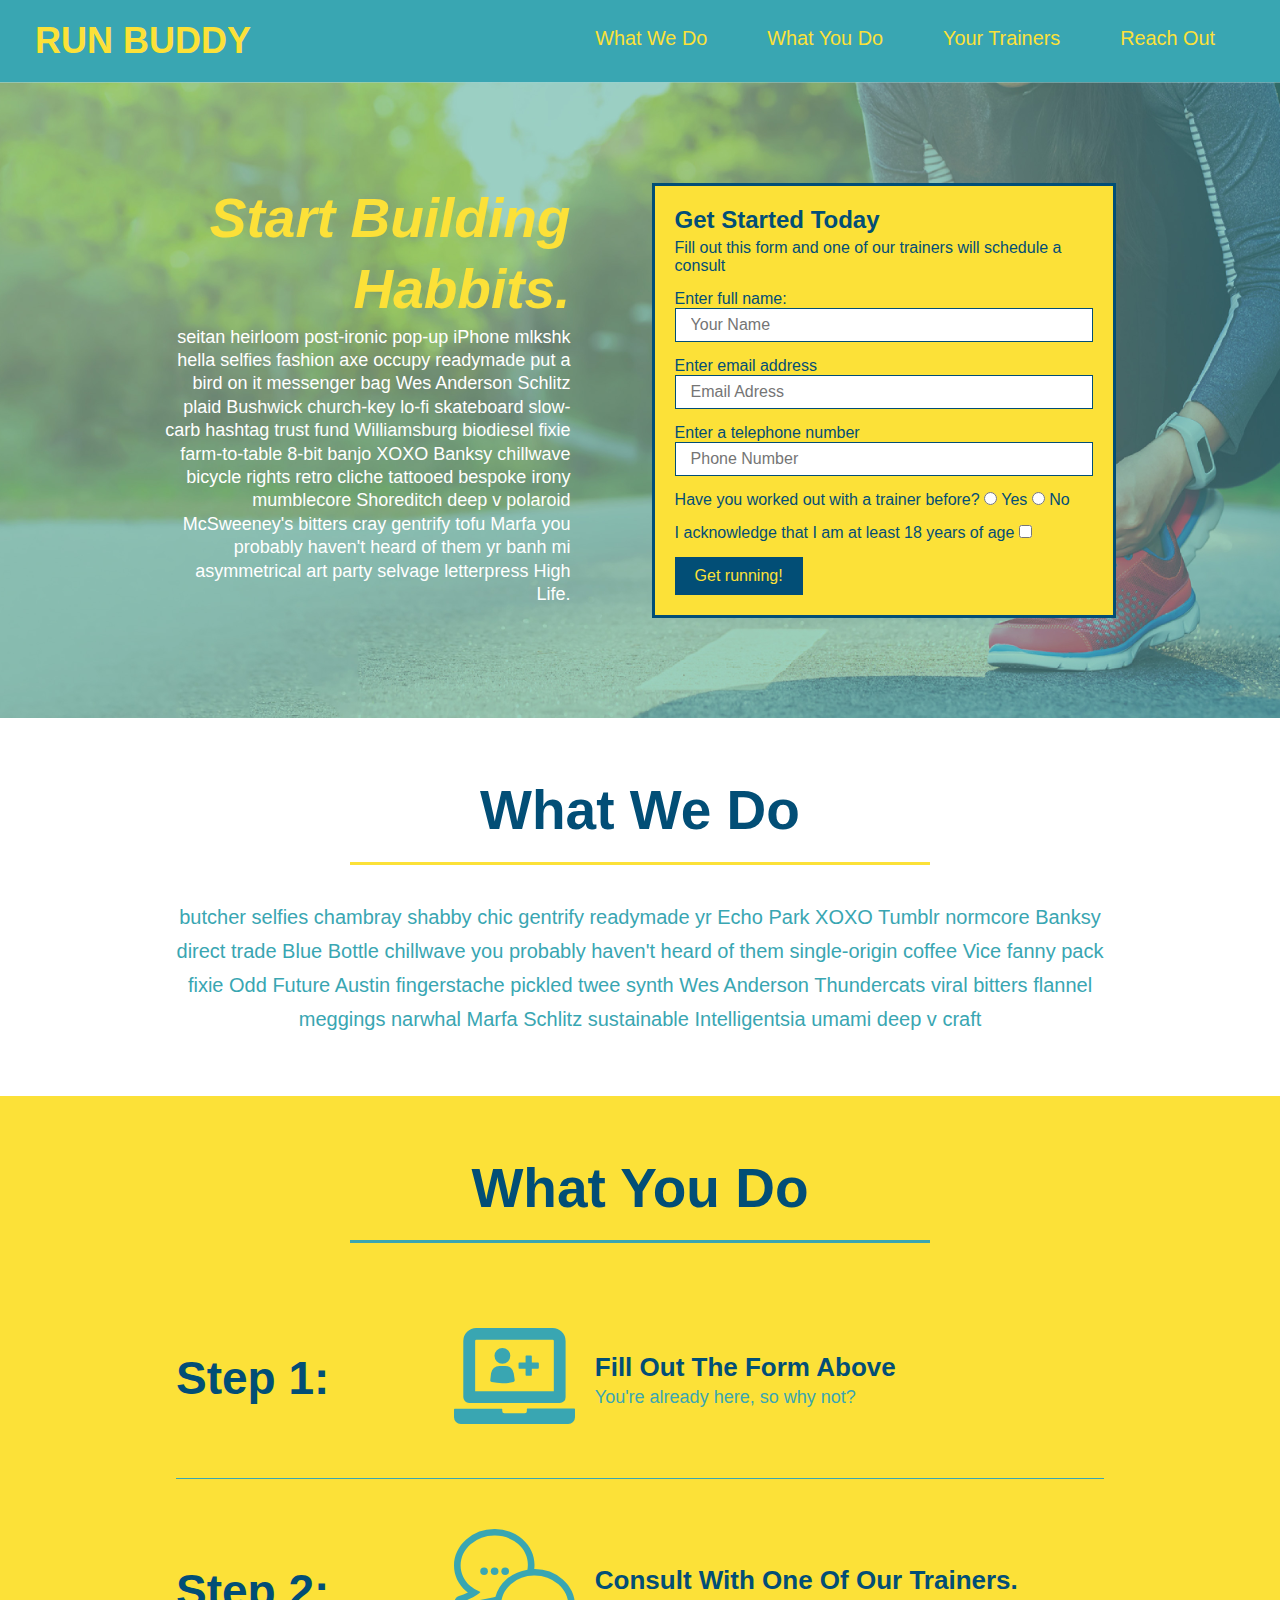
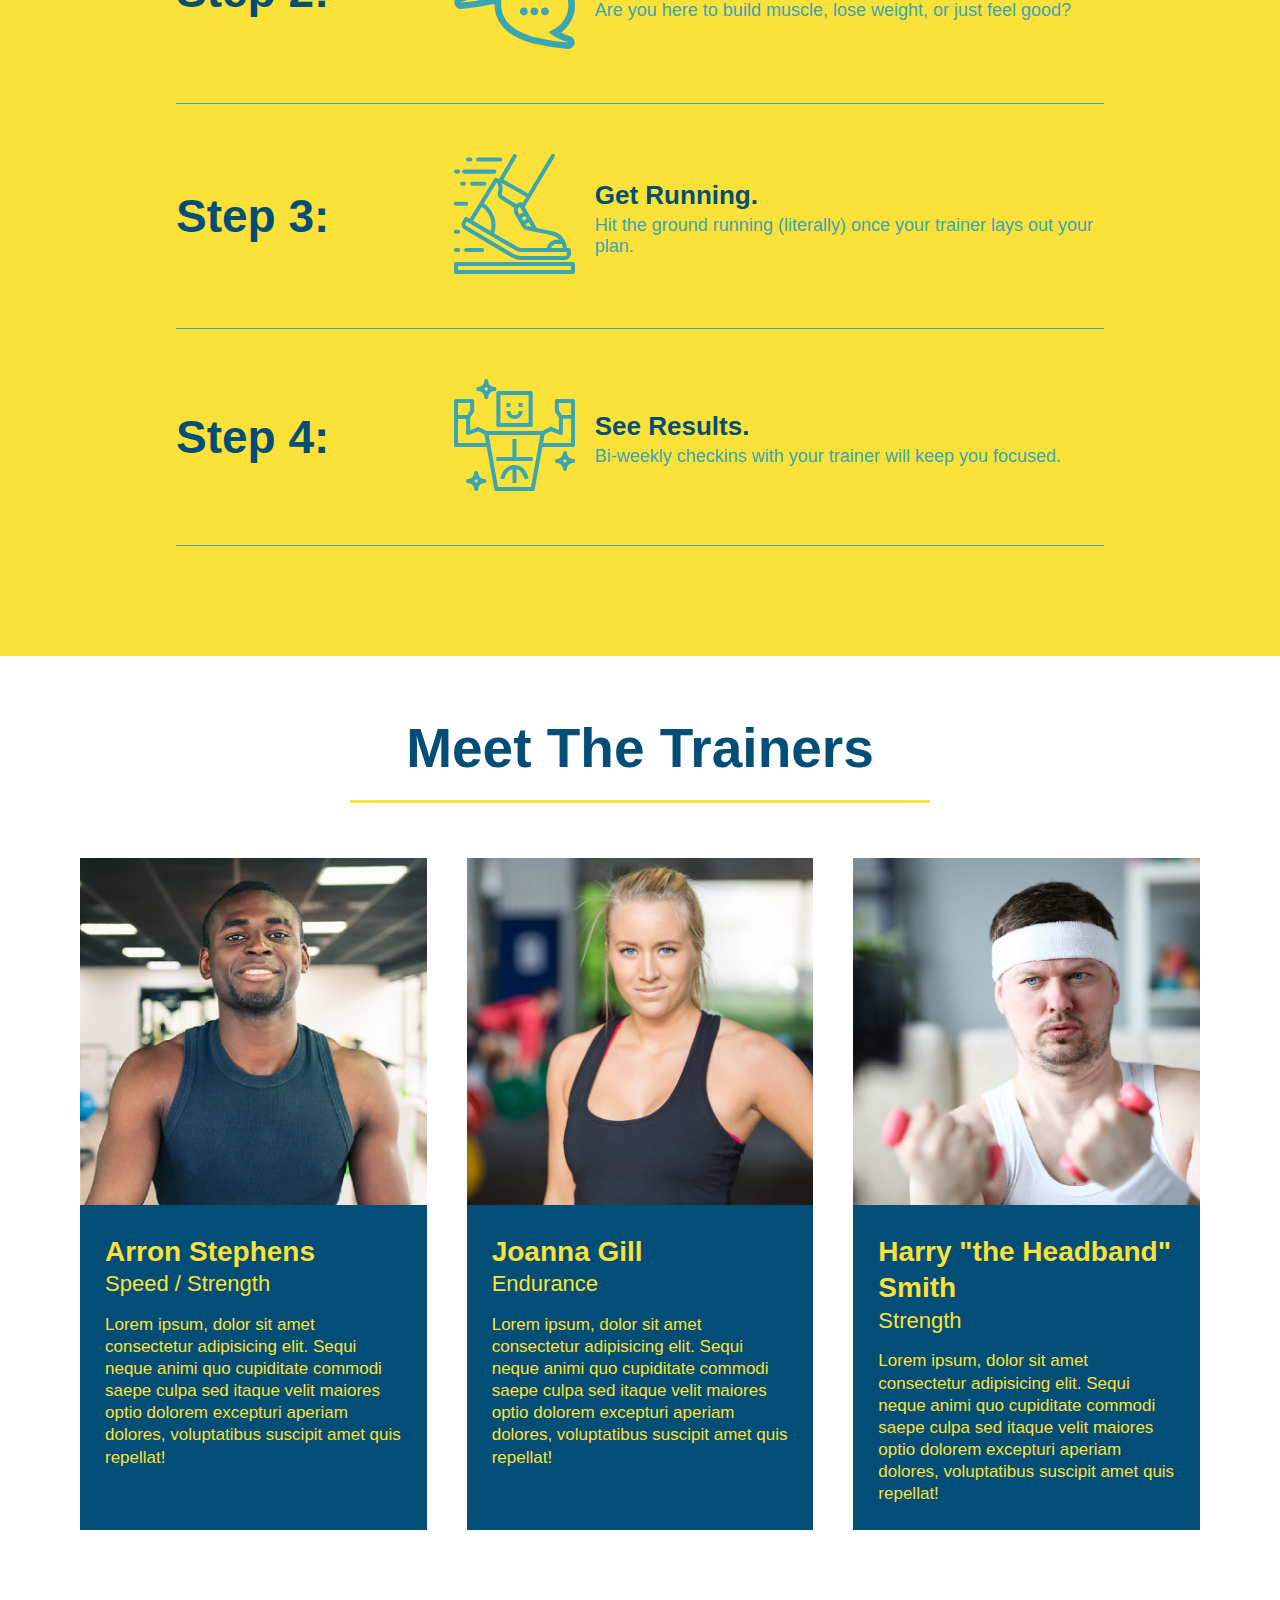
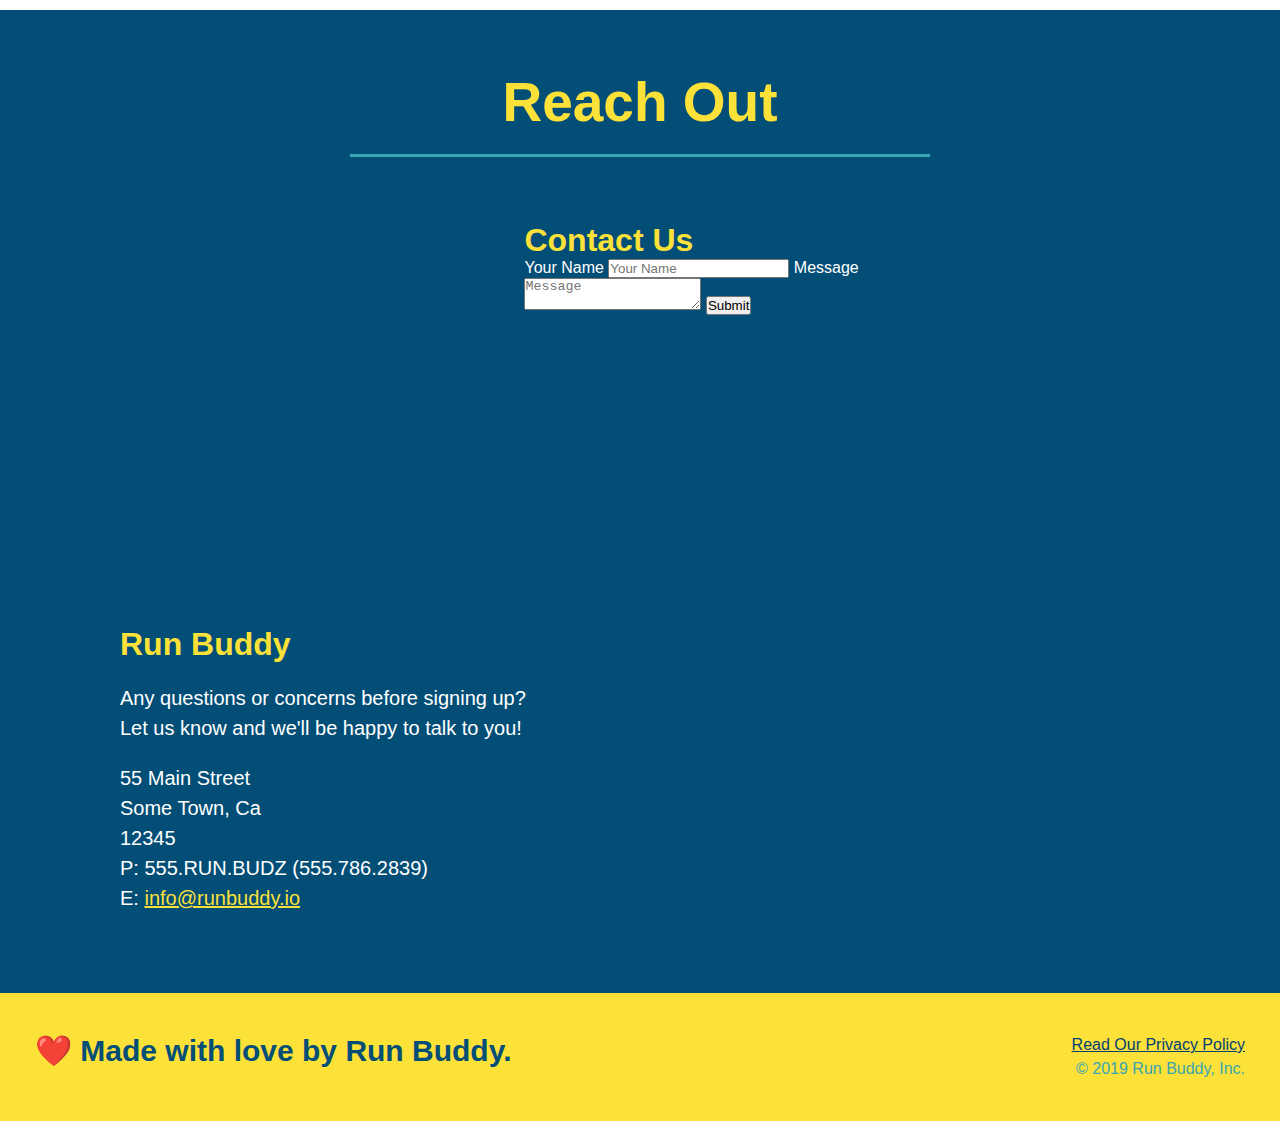
==== commit 4bf7ac9e: "add flexbox to the trainers" ====
--- a/index.html
+++ b/index.html
@@ -143,49 +143,51 @@
         </section>
 
         <!-- "meet the trainers" section -->
-        <section id="your-trainers" class="trainers">
+        <section id="your-trainers">
             <div class="flex-row">
                 <h2 class="section-title primary-border">Meet The Trainers</h2>
             </div>
 
-            <!-- first trainer bio -->
+            <div class="trainers">
+                <!-- first trainer bio -->
             <article class="trainer">
                 <img src="./assets/images/trainer-1.jpg" alt="Arron Stephens in his workout clothes, ready to pump iron" />
-                <div class="trainer-bio text-left">
-                    <h3>Arron Stephens</h3>
-                    <h4>Speed / Strength</h4>
+                <div class="trainer-bio">
+                    <h3 class="trainer-name">Arron Stephens</h3>
+                    <h4 class="trainer-role">Speed / Strength</h4>
                     <p>
                         Lorem ipsum, dolor sit amet consectetur adipisicing elit. Sequi neque animi quo cupiditate commodi saepe culpa sed
       itaque velit maiores optio dolorem excepturi aperiam dolores, voluptatibus suscipit amet quis repellat!
                     </p>
-                </div>
-            </article>
-
-            <!-- second trainer bio -->
-            <article class="trainer">
-                <div class="trainer-bio text-right">
-                    <h3>Joanna Gill</h3>
-                    <h4>Endurance</h4>
-                    <p>
-                        Lorem ipsum, dolor sit amet consectetur adipisicing elit. Sequi neque animi quo cupiditate commodi saepe culpa sed
+            </div>
+                </article>
+
+                <!-- second trainer bio -->
+                <article class="trainer">
+                    <img src="./assets/images/trainer-2.jpg" alt="Joanna Gill cooling off after a workout" />
+                    <div class="trainer-bio">
+                        <h3 class="trainer-name">Joanna Gill</h3>
+                        <h4 class="trainer-role">Endurance</h4>
+                        <p>
+                            Lorem ipsum, dolor sit amet consectetur adipisicing elit. Sequi neque animi quo cupiditate commodi saepe culpa sed
       itaque velit maiores optio dolorem excepturi aperiam dolores, voluptatibus suscipit amet quis repellat!
-                    </p>
-                </div>
-                <img src="./assets/images/trainer-2.jpg" alt="Joanna Gill cooling off after a workout" />
-            </article>
-
-            <!-- third trainer bio -->
-            <article class="trainer">
-                <img src="./assets/images/trainer-3.jpg" alt="Harry Smith wearing a headband and lifting comically small pink weights">
-                <div class="trainer-bio text-left">
-                    <h3>Harry "the Headband" Smith</h3>
-                    <h4>Strength</h4>
-                    <p>
-                        Lorem ipsum, dolor sit amet consectetur adipisicing elit. Sequi neque animi quo cupiditate commodi saepe culpa sed
+                        </p>
+                    </div>
+                </article>
+
+                <!-- third trainer bio -->
+                <article class="trainer">
+                    <img src="./assets/images/trainer-3.jpg" alt="Harry Smith wearing a headband and lifting comically small pink weights">
+                    <div class="trainer-bio">
+                        <h3 class="trainer-name">Harry "the Headband" Smith</h3>
+                        <h4 class="trainer-role">Strength</h4>
+                        <p>
+                            Lorem ipsum, dolor sit amet consectetur adipisicing elit. Sequi neque animi quo cupiditate commodi saepe culpa sed
       itaque velit maiores optio dolorem excepturi aperiam dolores, voluptatibus suscipit amet quis repellat!
-                    </p>
-                </div>
-            </article>
+                        </p>
+                    </div>
+                </article>
+            </div>
         </section>
 
         <!-- "reach out" section-->
--- a/assets/css/style.css
+++ b/assets/css/style.css
@@ -202,20 +202,17 @@
 
 /* apply style to trainers section */
 .trainer {
-    width: 900px;
-    margin: 0 auto 30px auto;
+    margin: 20px;
     background: #024e76;
     color: #fce138;
-    overflow: auto;
+    flex: 1;
 }
 .trainer img {
-    width: 35%;
-    float: left;
+    width: 100%;
 }
 .trainer-bio {
-    padding: 35px;
-    float: left;
-    width: 65%;
+    padding: 25px;
+    line-height: 1.3;
 }
 .text-left {
     text-align: left;
@@ -224,17 +221,22 @@
     text-align: right;
 }
 .trainer-bio h3 {
-    font-size: 32px;
-    margin-bottom: 8px;
+    font-size: 28px;
 }
 .trainer-bio h4 {
     font-weight: lighter;
-    font-size: 26px;
-    margin-bottom: 25px;
+    font-size: 22px;
+    margin-bottom: 15px;
 }
 .trainer-bio p {
     font-size: 17px;
-    line-height: 1.3;
+}
+.trainers {
+    width: 100%;
+    margin: 0 auto;
+    display: flex;
+    flex-wrap: wrap;
+    justify-content: space-around;
 }
 
 /* apply style to reach out */
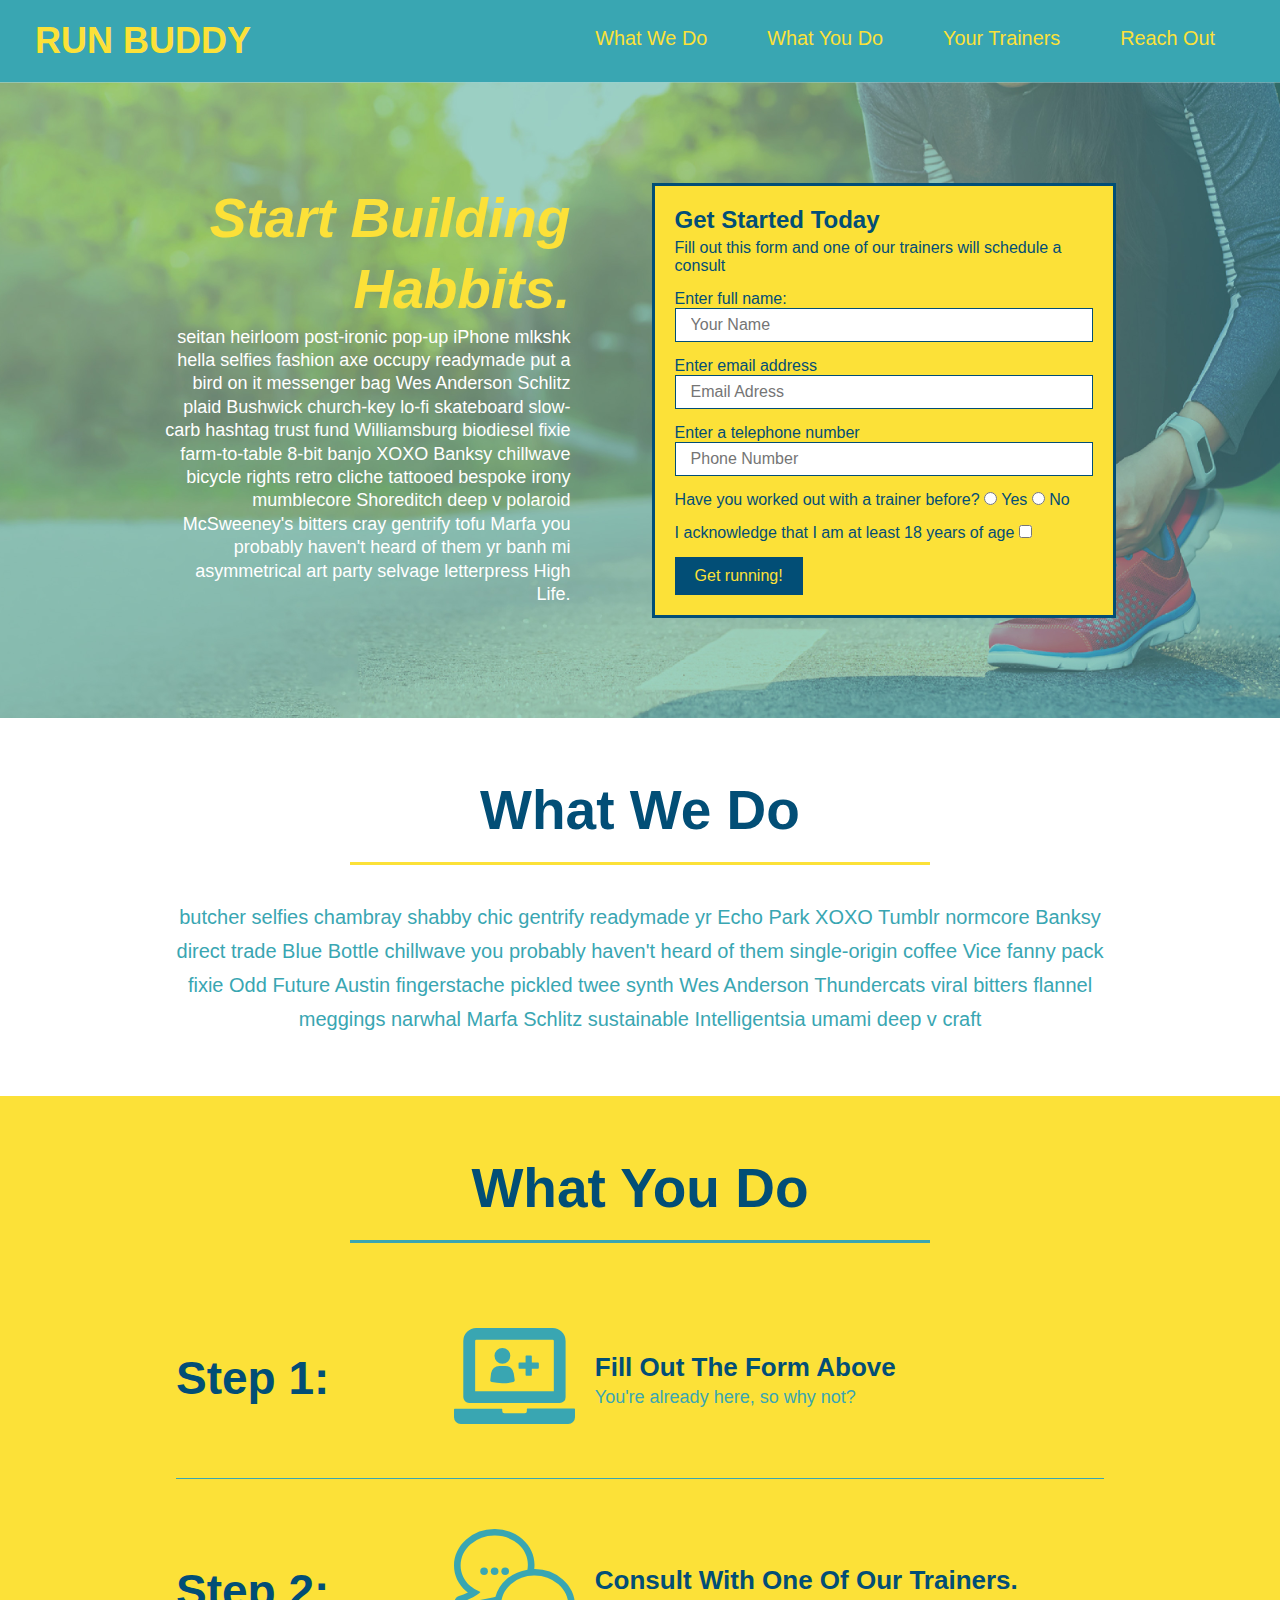
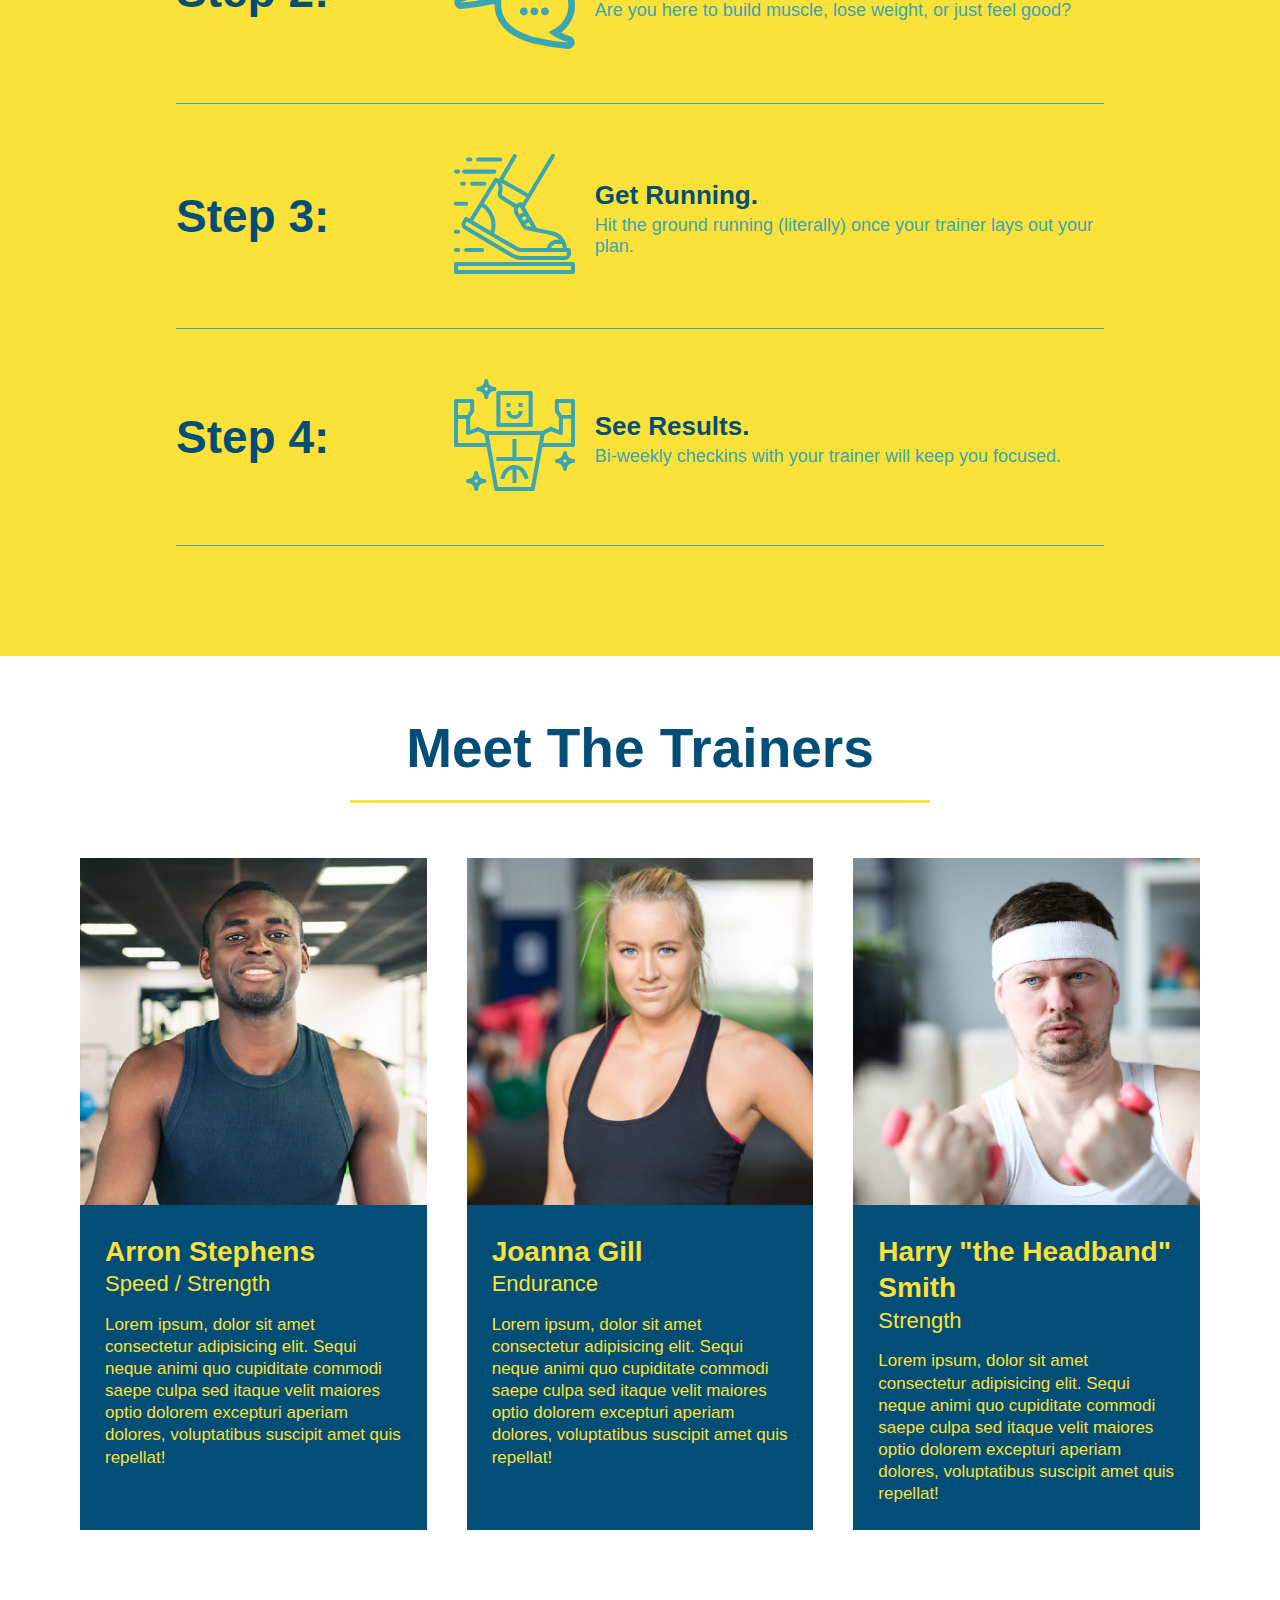
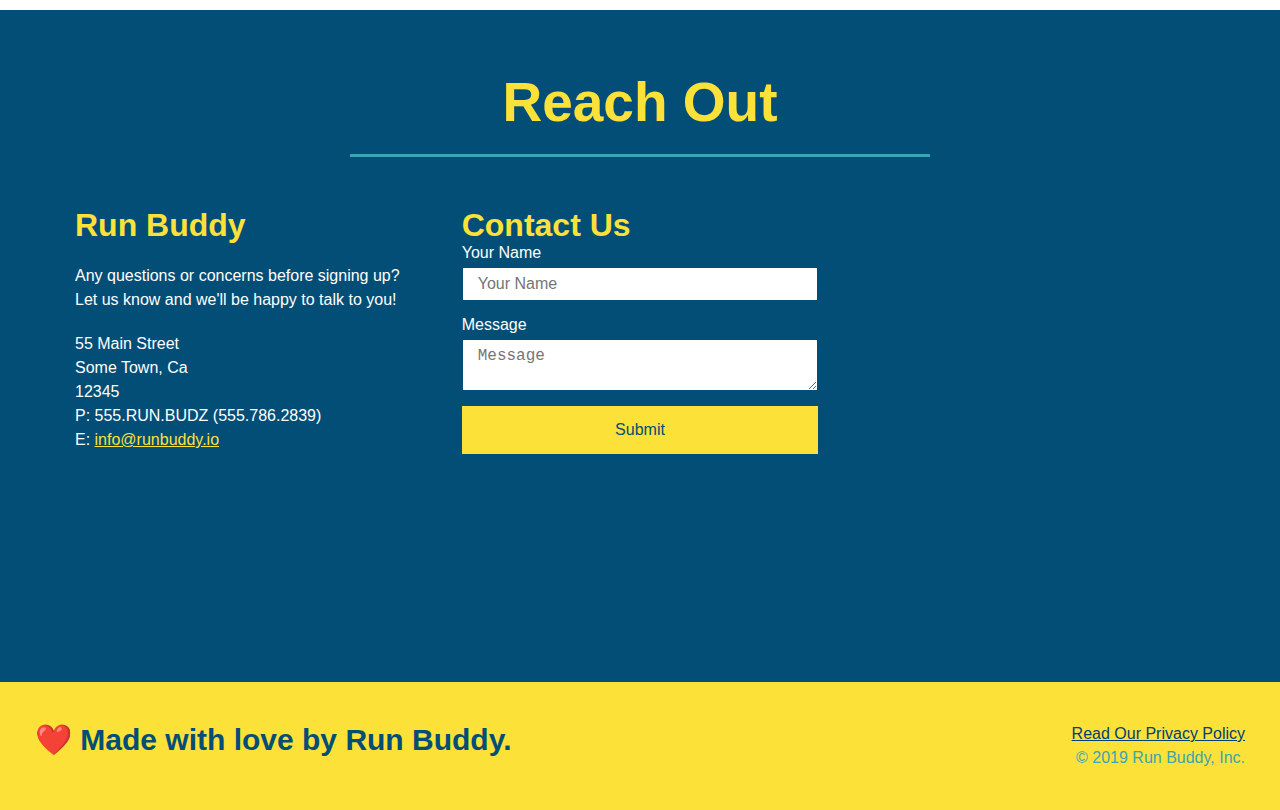
==== commit 96dd712d: "add flexbox to reach out" ====
--- a/index.html
+++ b/index.html
@@ -196,28 +196,6 @@
                 <h2 class="section-title secondary-border">Reach Out</h2>
             </div>
                 <div class="contact-info">
-                    <iframe
-                    src="https://www.google.com/maps/embed?pb=!1m18!1m12!1m3!1d1369.01356904648!2d-77.4434674865532!3d37.545949792662846!2m3!1f0!2f0!3f0!3m2!1i1024!2i768!4f13.1!3m3!1m2!1s0x89b1113b8fb7e0ab%3A0x154db54311153408!2sLift%20Coffee%20Shop%20%26%20Cafe!5e0!3m2!1sen!2sus!4v1638208947777!5m2!1sen!2sus"
-                    width="600"
-                    height="450"
-                    style="border:0;"
-                    allowfullscreen=""
-                    loading="lazy">
-                    </iframe>
-                    
-                <div class="contact-form">
-                    <h3>Contact Us</h3>
-                    <form>
-                        <label for="contact-name">Your Name</label>
-                        <input type="text" id="contact-name" placeholder="Your Name"/>
-
-                        <label for="contact-message">Message</label>
-                        <textarea id="contact-message" placeholder="Message"></textarea>
-
-                        <button type="submit">Submit</button>
-                    </form>
-                </div>
-
                     <div >
                         <h3>Run Buddy</h3>
                         <p>
@@ -233,6 +211,28 @@
                         E: <a href="mailto:info@runbuddy.io">info@runbuddy.io</a>
                         </address>
                     </div>
+
+                    <div class="contact-form">
+                        <h3>Contact Us</h3>
+                        <form>
+                            <label for="contact-name">Your Name</label>
+                            <input type="text" id="contact-name" placeholder="Your Name"/>
+
+                            <label for="contact-message">Message</label>
+                            <textarea id="contact-message" placeholder="Message"></textarea>
+
+                            <button type="submit">Submit</button>
+                        </form>
+                    </div>
+                    
+                    <iframe
+                    src="https://www.google.com/maps/embed?pb=!1m18!1m12!1m3!1d1369.01356904648!2d-77.4434674865532!3d37.545949792662846!2m3!1f0!2f0!3f0!3m2!1i1024!2i768!4f13.1!3m3!1m2!1s0x89b1113b8fb7e0ab%3A0x154db54311153408!2sLift%20Coffee%20Shop%20%26%20Cafe!5e0!3m2!1sen!2sus!4v1638208947777!5m2!1sen!2sus"
+                    width="600"
+                    height="450"
+                    style="border:0;"
+                    allowfullscreen=""
+                    loading="lazy">
+                    </iframe>
                 </div>   
         </section>
 
--- a/assets/css/style.css
+++ b/assets/css/style.css
@@ -246,16 +246,19 @@
 .contact h2 {
     color: #fce138;
 }
+.contact-info {
+    display: flex;
+    justify-content: space-between;
+    flex-wrap: wrap;
+}
+.contact-info > * {
+    flex: 1;
+    margin: 15px;
+}
 .contact-info iframe {
-    width: 400px;
     height: 400px;
 }
 .contact-info div {
-    width: 410px;
-    display: inline-block;
-    vertical-align: top;
-    text-align: left;
-    margin: 30px 0 0 60px;
     color: white;
 }
 .contact-info h3 {
@@ -265,12 +268,31 @@
 .contact-info p, .contact-info address {
     margin: 20px 0;
     line-height: 1.5;
-    font-size: 20px;
+    font-size: 16px;
     font-style: normal;
 }
 .contact-info a {
     color: #fce138;
 }
+.contact-form input, .contact-form textarea {
+    border: 1px solid #024e76;
+    display: block;
+    padding: 7px 15px;
+    font-size: 16px;
+    color: #024e76;
+    width: 100%;
+    margin-bottom: 15px;
+    margin-top: 5px;
+}
+.contact-form button {
+    width: 100%;
+    border: none;
+    background: #fce138;
+    color: #024e76;
+    text-align: center;
+    padding: 15px 0;
+    font-size: 16px;
+}
 
 .flex-row {
     display: flex;
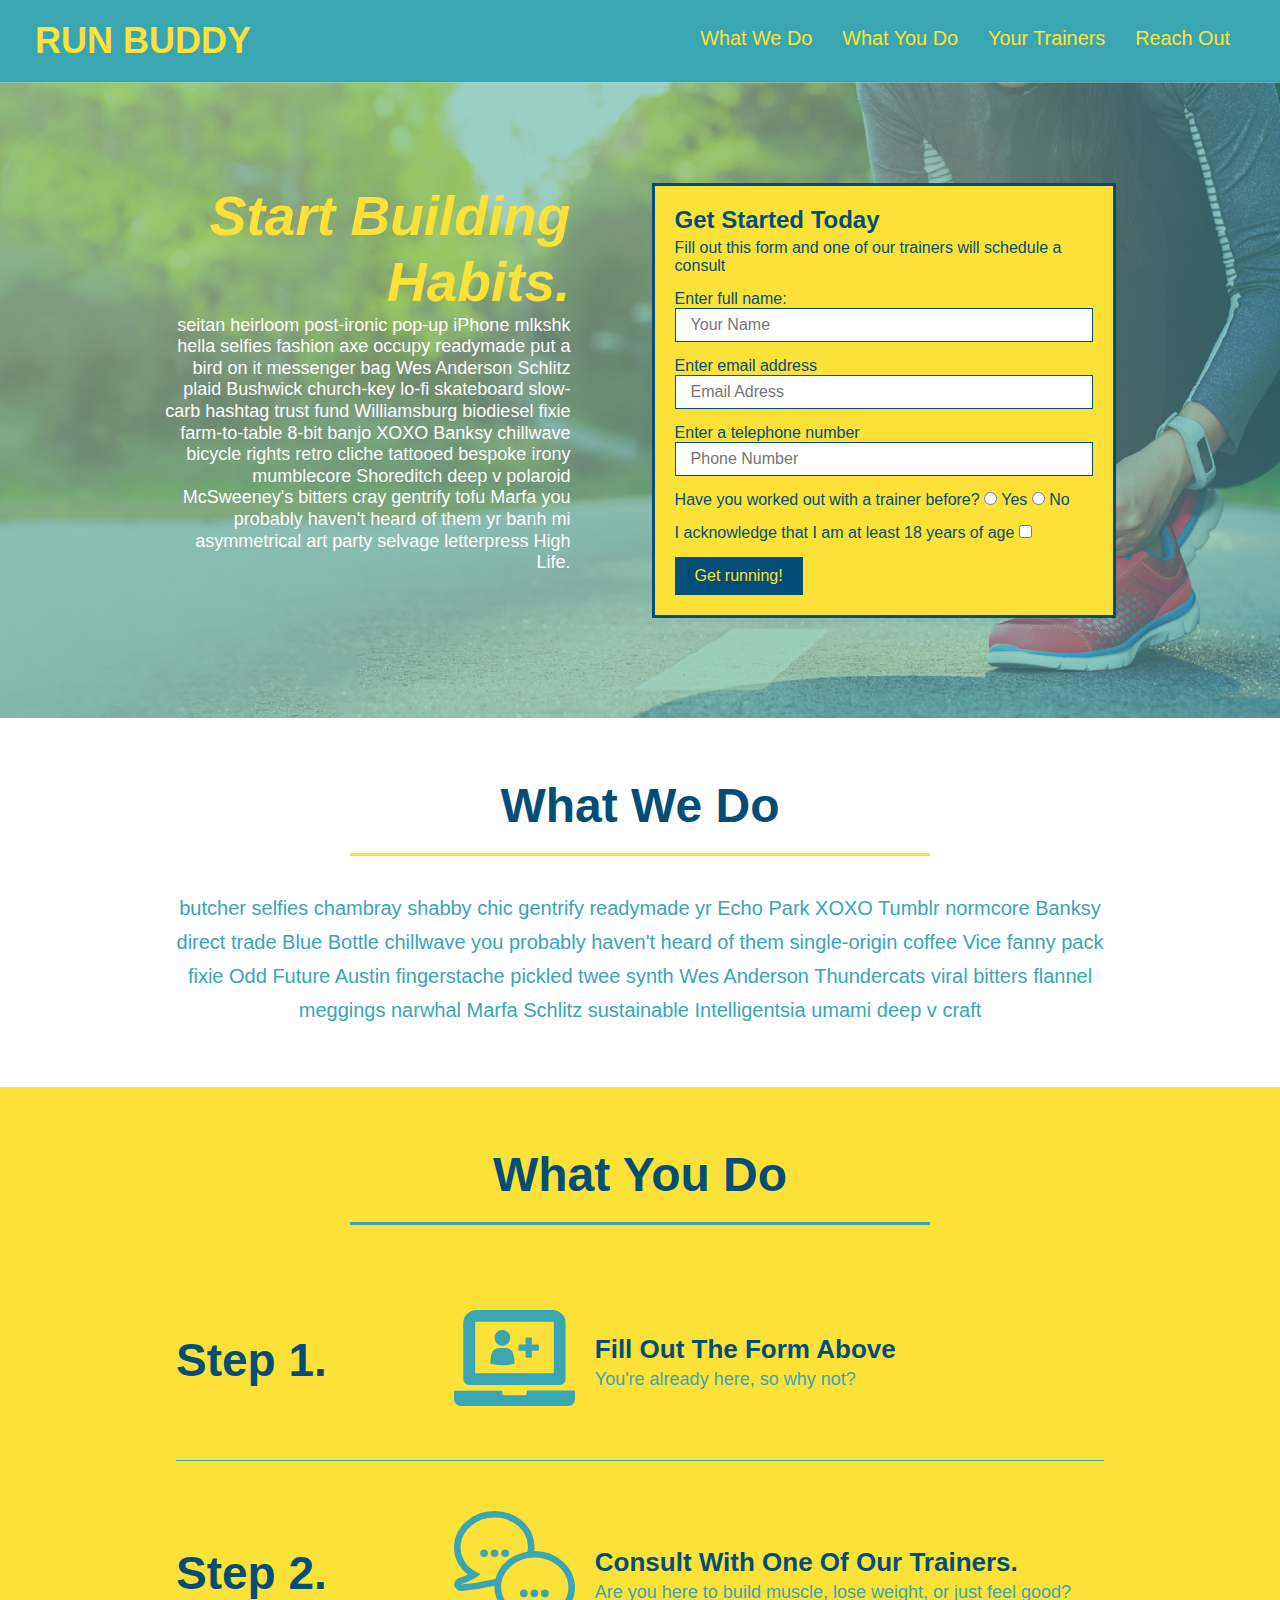
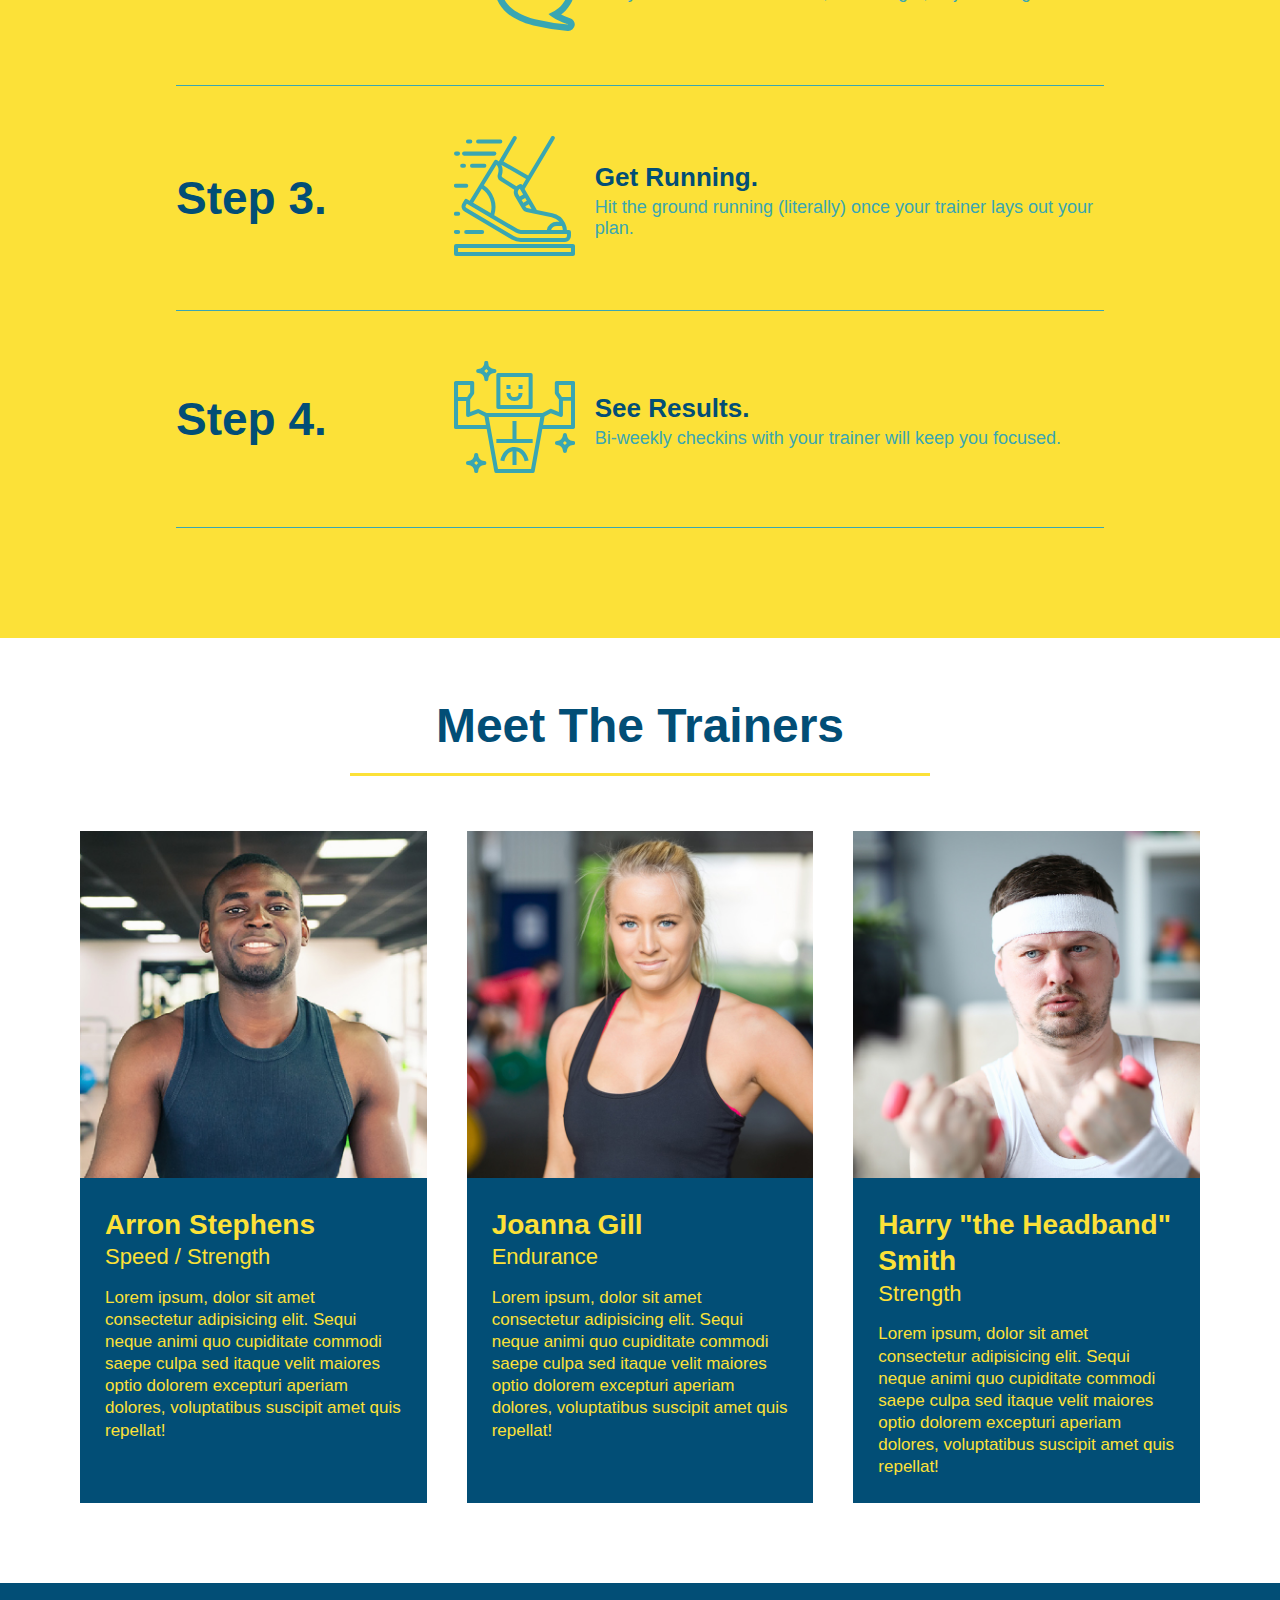
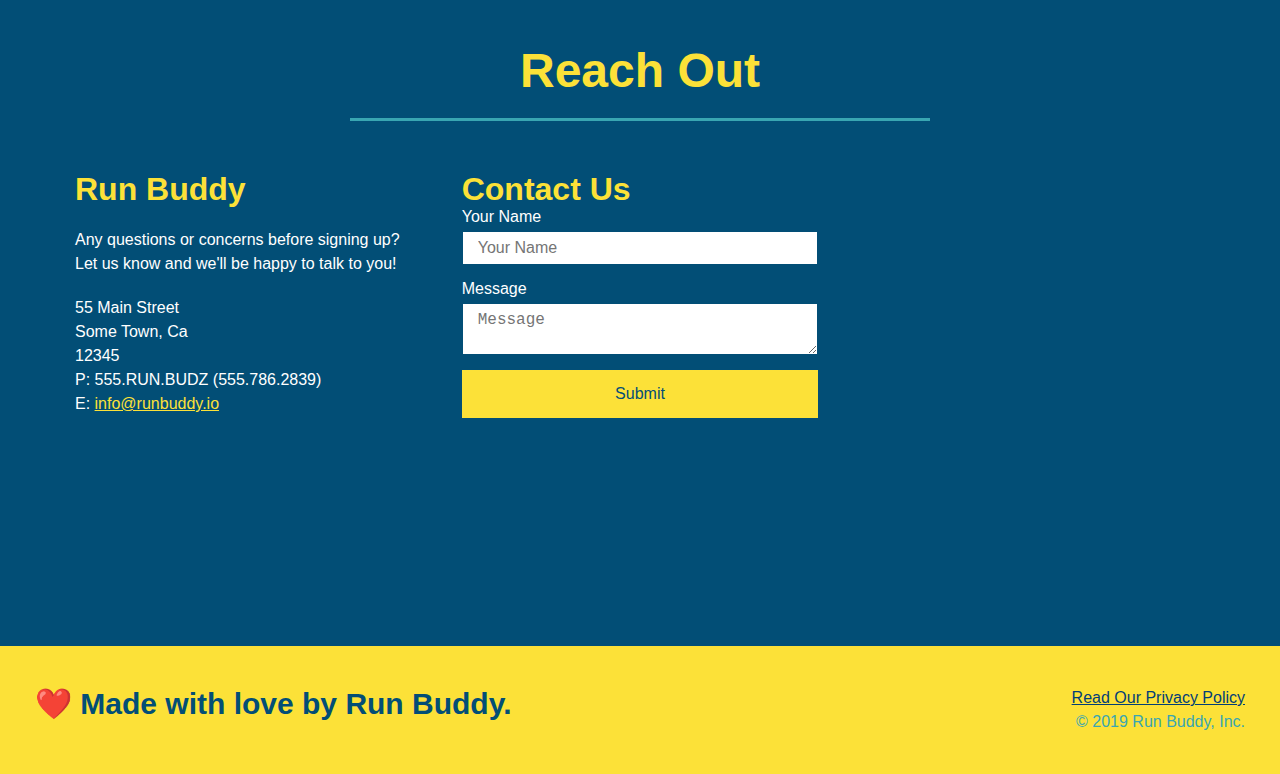
==== commit 88e99681: "add media queries" ====
--- a/index.html
+++ b/index.html
@@ -2,6 +2,7 @@
 <html lang="en">
     <head>
         <meta charset="UTF-8"/>
+        <meta name="viewport" content="width=device-width, initial-scale=1.0" />
         <title>Run Buddy</title>
         <!-- link to external css-->
         <link rel="stylesheet" href="./assets/css/style.css"/>
@@ -36,7 +37,7 @@
         <!-- hero/jumbotron -->
         <section class="hero">
             <div class="hero-cta">
-                <h2>Start Building Habbits.</h2>
+                <h2>Start Building Habits.</h2>
                 <p>
                     seitan heirloom post-ironic pop-up iPhone mlkshk hella selfies fashion axe occupy readymade put a bird on it messenger bag Wes Anderson Schlitz plaid Bushwick church-key lo-fi skateboard slow-carb hashtag trust fund Williamsburg biodiesel fixie farm-to-table 8-bit banjo XOXO Banksy chillwave bicycle rights retro cliche tattooed bespoke irony mumblecore Shoreditch deep v polaroid McSweeney's bitters cray gentrify tofu Marfa you probably haven't heard of them yr banh mi asymmetrical art party selvage letterpress High Life.
                 </p>
@@ -89,7 +90,7 @@
             </div>
 
             <div class="step">
-                <h3>Step 1:</h3>
+                <h3>Step 1.</h3>
                 <div class="step-info">
                     <div class="step-img">
                         <img src="./assets/images/step-1.svg" alt="" />
@@ -102,7 +103,7 @@
             </div>
 
             <div class="step">
-                <h3>Step 2:</h3>
+                <h3>Step 2.</h3>
                 <div class="step-info">
                     <div class="step-img">
                         <img src="./assets/images/step-2.svg" alt="" />
@@ -115,7 +116,7 @@
             </div>
 
             <div class="step">
-                <h3>Step 3:</h3>
+                <h3>Step 3.</h3>
                 <div class="step-info">
                     <div class="step-img">
                         <img src="./assets/images/step-3.svg" alt="" />
@@ -128,7 +129,7 @@
             </div>
 
             <div class="step">
-                <h3>Step 4:</h3>
+                <h3>Step 4.</h3>
                 <div class="step-info">
                     <div class="step-img">
                         <img src="./assets/images/step-4.svg" alt="" />
--- a/assets/css/style.css
+++ b/assets/css/style.css
@@ -38,7 +38,7 @@
     list-style: none;
 }
 header nav ul li a {
-    margin: 0 30px;
+    padding: 10px 15px;
     font-weight: lighter;
     font-size: 1.55vw;
 }
@@ -78,6 +78,7 @@
     display: flex;
     justify-content: center;
     flex-wrap: wrap;
+    align-items: flex-start;
 }
 .hero-form {
     color: #024e76;
@@ -120,7 +121,7 @@
     margin: 3.5%;
     color: #fff;
     font-size: 18px;
-    line-height: 1.3;
+    line-height: 1.2;
 }
 .hero-cta h2 {
     font-style: italic;
@@ -185,7 +186,7 @@
 
 /* apply style to multiple section titles */
 .section-title {
-    font-size: 55px;
+    font-size: 48px;
     color: #024e76;
     border-bottom: 3px solid;
     padding-bottom: 20px;
@@ -296,4 +297,110 @@
 
 .flex-row {
     display: flex;
+}
+
+/* media query for smaller desktop screens and smaller */
+@media screen and (max-width:980px) {
+    header {
+        padding-bottom: 0;
+        justify-content: center;
+    }
+    
+    header h1 {
+        width: 100%;
+        text-align: center;
+    }
+
+    header nav ul {
+        margin-top: 20px;
+        width: 100%;
+        justify-content: center;
+    }
+
+    header nav ul li a {
+        font-size: 20px;
+    }
+
+    footer h2, footer div {
+        text-align: center;
+        width: 100%;
+    }
+
+    .hero-cta, .hero-form {
+        width: 100%;
+    }
+
+    .hero-cta {
+        text-align: center;
+    }
+
+    .section-title {
+        width: 80%;
+    }
+
+    .trainer {
+        flex: 0 70%;
+    }
+
+    .contact-info iframe {
+        flex: 1 100%;
+    }
+}
+    
+
+/* media query for tablets and smaller */
+@media screen and (max-width: 768px) {
+    section {
+        padding: 30px 15px;
+    }
+
+    .step h3 {
+        flex: 1 100%;
+    }
+
+    .step-info {
+        flex: 2 100%;
+    }
+
+    .step-img {
+        flex: 0 32%;
+        margin-right: 0;
+        margin-top: 15px;
+        margin-bottom: 15px;
+    }
+
+    .step-text {
+        flex: 100%;
+    }
+}
+
+/* media query for mobile phones and smaller */
+@media screen and (max-width: 575px) {
+    .hero-form button {
+        width: 100%;
+    }
+
+    .section-title {
+        width: 95%;
+    }
+
+    .intro p {
+        width: 100%;
+    }
+
+    .trainer {
+        flex: 0 100%;
+    }
+
+    .contact-info {
+        text-align: center;
+    }
+
+    .contact-info > * {
+        flex: 0 100%;
+    }
+
+    .contact-form {
+        order: 3;
+    }
 }